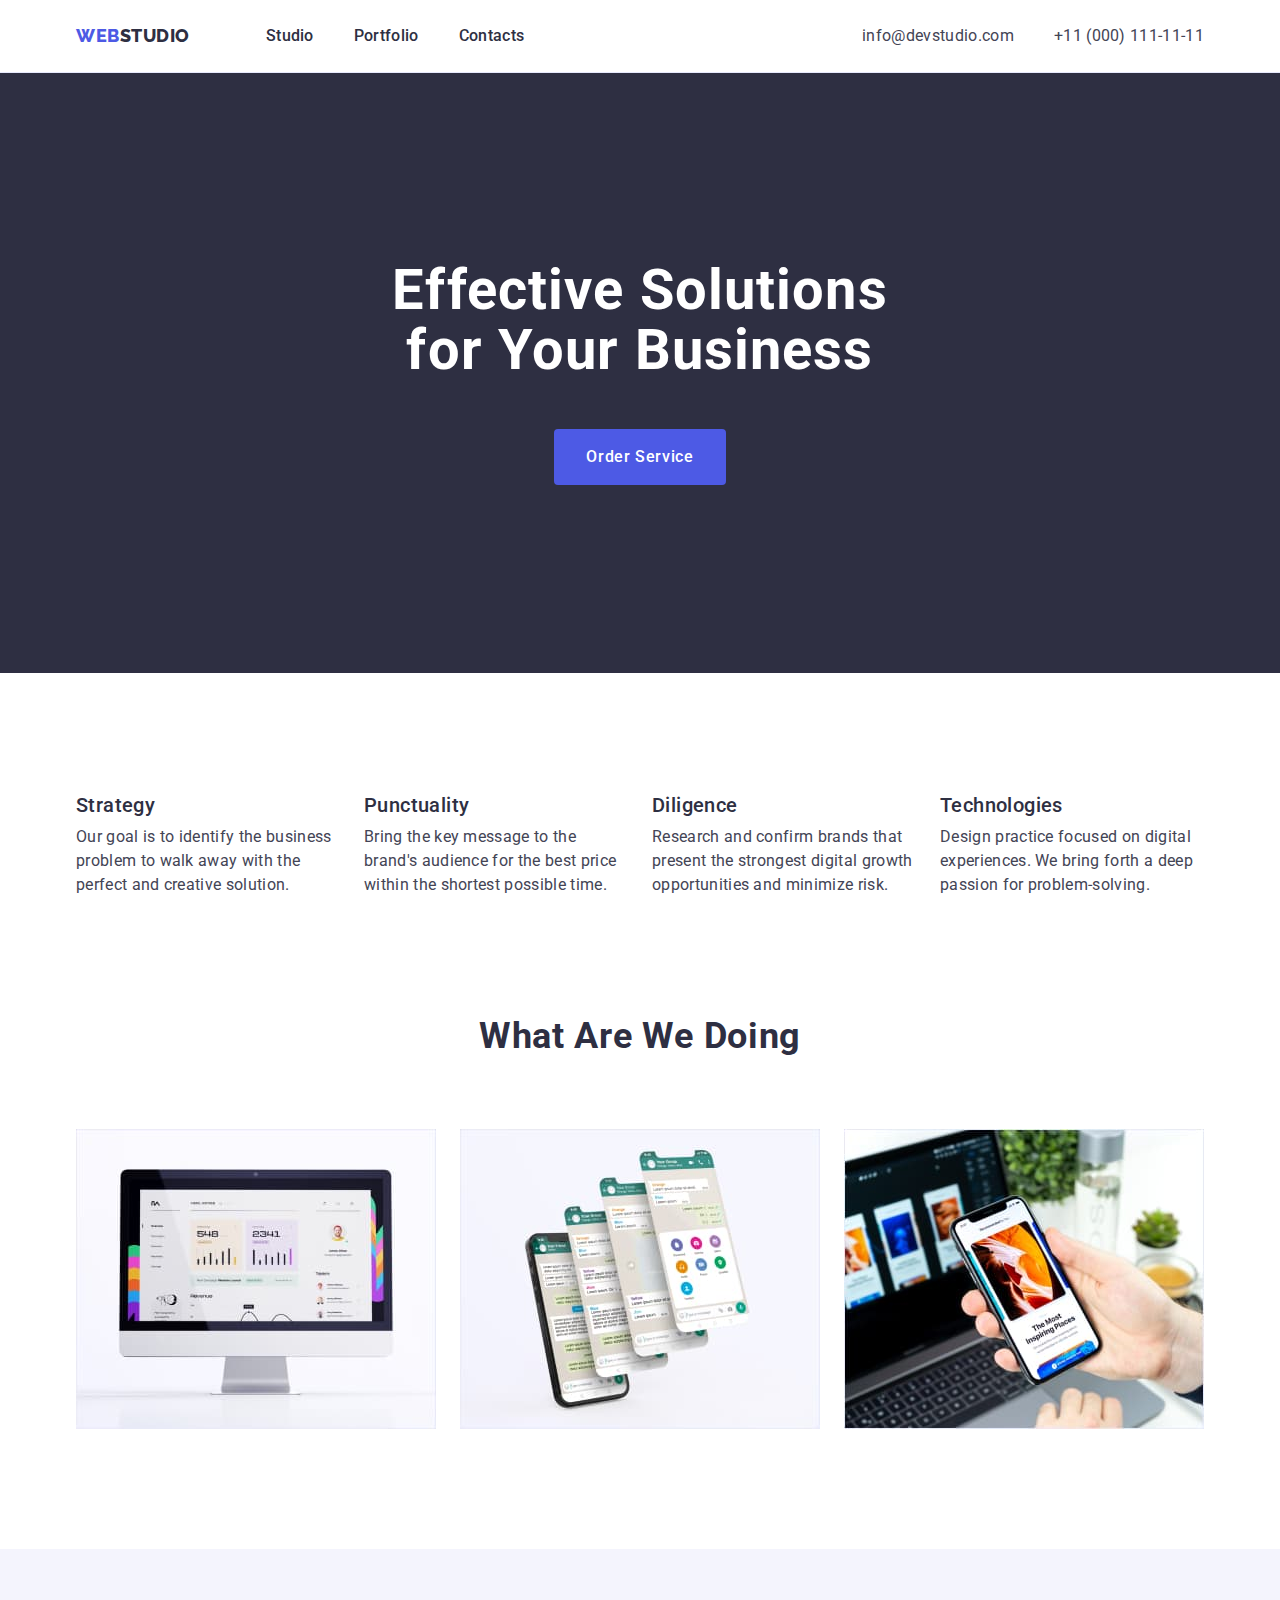
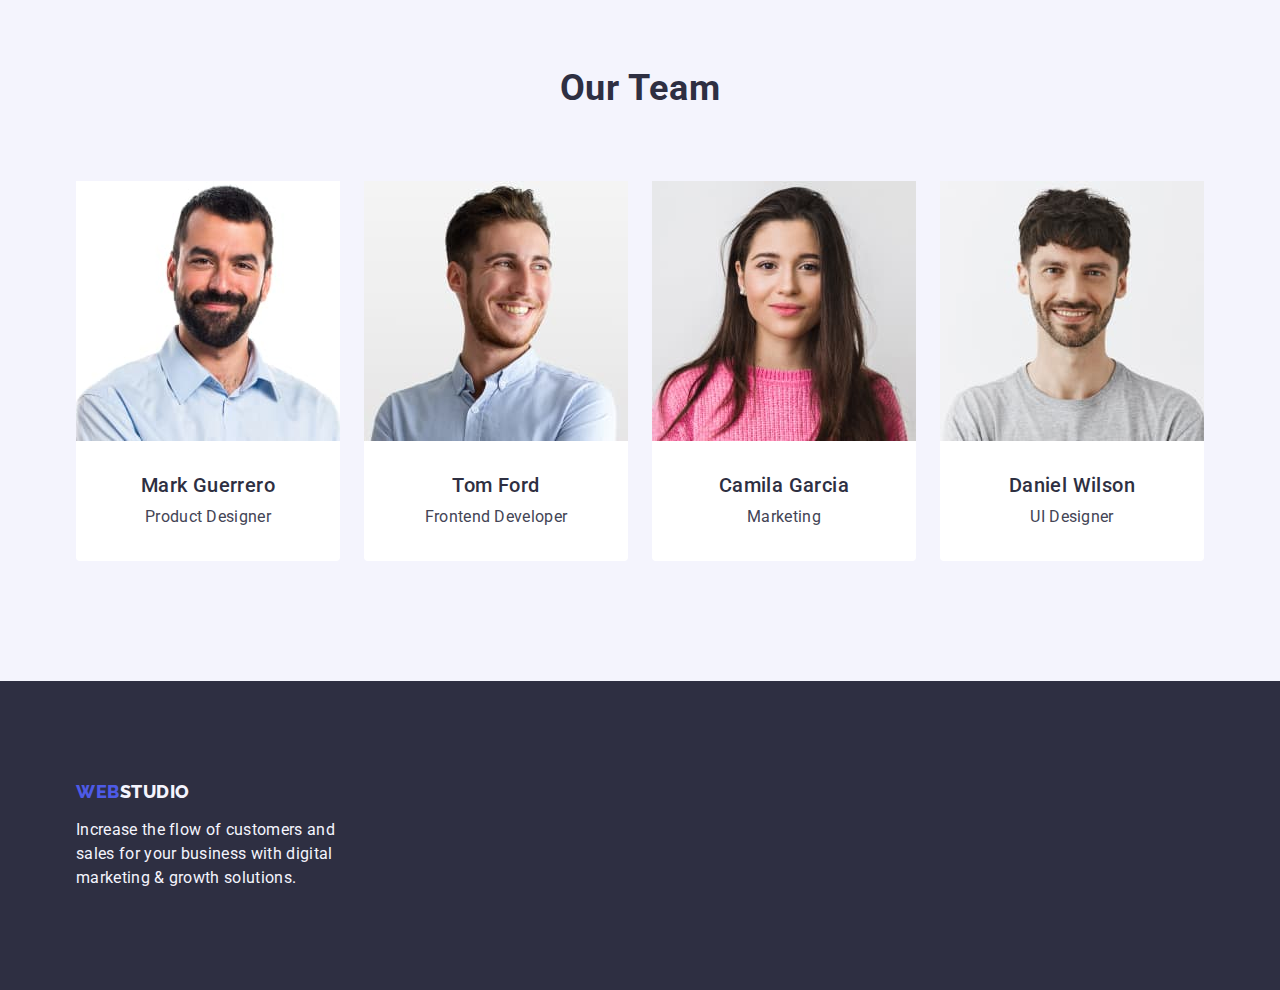
==== index.html @ 10025f0d "Initial commit" ====
<!DOCTYPE html>
<html lang="en">

<head>
    <meta charset="UTF-8"/>
    <meta http-equiv="X-UA-Compatible" content="IE=edge"/>
    <meta name="viewport" content="width=device-width, initial-scale=1.0"/>
    <title>Studio</title>
    <link rel="preconnect" href="https://fonts.googleapis.com"/>
    <link rel="preconnect" href="https://fonts.gstatic.com" crossorigin/>

    <link 
        href="https://fonts.googleapis.com/css2?family=Raleway:wght@800&family=Roboto:wght@400;500;700&display=swap"
         rel="stylesheet"
    />

    <link  
        rel="stylesheet"
        href="https://cdnjs.cloudflare.com/ajax/libs/modern-normalize/1.1.0/modern-normalize.min.css"
    />  

    <link rel="stylesheet" href="./css/styles.css"/>

</head>

<body>

    <header class="page-header">

        <div class="container page-header-container">
            <nav class="page-navigation">
            <a class="page-logo-web link"  href="./index.html">Web<span class="page-logo-dark link">Studio</span></a>    
           
            <ul class="menu-list list" lang="en">
                 <li class="menu-item">
                    <a class="menu-link link" href="./index.html">Studio</a>
                 </li>

                 <li class="menu-item">
                    <a class="menu-link link" href="./portfolio.html">Portfolio</a>
                 </li>

                 <li class="menu-item">
                    <a class="menu-link link" href="">Contacts</a>
                 </li>
            </ul>
            </nav>
        
            <address class="contacts">
            <ul class="contact-list list">
                 <li class="contact-list-item">
                    <a class="contact-list-link link" href="mailto:info@devstudio.com">info@devstudio.com</a>
                 </li>
                 <li class="contact-list-item">
                    <a class="contact-list-link link" href="tel:+110001111111">+11 (000) 111-11-11</a>
                 </li>
            </ul>
            </address>  
        </div>
    </header>   

    <main class="about">
<!--hero-->
        <section class="hero">
            <div class="container">
                 <h1 class="hero-title" lang="en">Effective Solutions for Your Business</h1>
            
                <button class="hero-button" type="button">Order Service</button>  
            </div>
        </section>
<!--section 2-->
        <section class="advanteges" id="about_us">
            <div class="container">

                <h2 class="title-first-h visually-hidden">Our advantages</h2>
                <ul class="advanteges-gallery-list list" lang="en">
                    <li class="advanteges-gallery-item">
                        <h3 class="title-second-h">Strategy</h3>
                         <p class="description">Our goal is to identify the business
                         problem to walk away with the perfect and creative solution.
                        </p>
                    </li>
                    <li class="advanteges-gallery-item">
                        <h3 class="title-second-h">Punctuality</h3>
                        <p class="description">Bring the key message to the brand's audience for the best price within the shortest possible time.
                        </p>
                    </li>
                    <li class="advanteges-gallery-item">
                        <h3 class="title-second-h">Diligence</h3>
                         <p class="description" >Research and confirm brands that present the strongest digital growth opportunities and minimize risk.
                         </p>
                    </li>
                    <li class="advanteges-gallery-item" >
                        <h3 class="title-second-h">Technologies</h3>
                        <p class="description">Design practice focused on digital experiences. We bring forth a deep passion for problem-solving.
                        </p>
                    </li>
                </ul>
            </div>
        </section>  
<!--section 3-->
        <section class="service" id="we_doing">
            <div class="container">

             <h2 class="title-first-h"> What are we doing</h2>
                <ul class="service-gallery-list list" lang="en">     
                    <li class="service-gallery-item">
                        <img class="service-gallery-img" src="./images2/img1.jpg"
                        alt="creating_backend"
                        width="360"
                        height="360">
                    </li>
                    
                    <li class="service-gallery-item">
                        <img class="service-gallery-img" src="./images2/img2.jpg"
                         alt="creating_frontend"
                         width="360" 
                         height="360">
                    </li>

                    <li  class="service-gallery-item">
                        <img class="service-gallery-img" src="./images2/img3.jpg"
                        alt="adaptive_layout"
                         width="360" 
                         height="360">
                    </li>
                </ul>
            </div>
        </section>
<!--section 4-->
        <section class="team" id="our_team"> 
            <div class="container">

             <h2 class="title-first-h">Our Team</h2>
                <ul class="team-gallery-list list">
                    <li class="team-gallery-item">
                         <img class="team-gallery-img" src="./images2/team_card1.jpg"
                         alt="photo_designer" 
                         width="264"
                         height="260">

                        <div class="team-content-text">
                            <h3 class="title-second-h text-pozition">Mark Guerrero</h3>
                            <p class="description text-pozition">Product Designer</p>
                        </div>
                    </li>

                    <li class="team-gallery-item">
                        <img  class="team-gallery-img" src="images2/team_card2.jpg"
                        alt="photo_developer" 
                        width="264" 
                        height="260">

                        <div class="team-content-text">
                            <h3 class="title-second-h text-pozition">Tom Ford</h3>
                            <p class="description text-pozition">Frontend Developer</p>
                         </div>
                    </li>

                    <li class="team-gallery-item">
                        <img class="team-gallery-img" src="./images2/team_card3.jpg" 
                        alt="photo_marketer" 
                        width="264" 
                        height="260">

                        <div class="team-content-text">
                            <h3 class="title-second-h text-pozition">Camila Garcia</h3>
                            <p class="description text-pozition">Marketing</p>
                        </div>
                    </li>

                    <li class="team-gallery-item">
                       <img class="team-gallery-img" src="./images2/team-card4.jpg"
                        alt="photo_Designer" 
                        width="264"
                        height="260">

                        <div class="team-content-text">
                            <h3 class="title-second-h text-pozition">Daniel Wilson</h3>
                            <p class="description text-pozition" >UI Designer</p>   
                        </div>   
                    </li>
                 </ul>
            </div>
        </section>
    </main>

    <footer class="page-footer-motto">
        <div class="container">
            <a class="footer-logo-web link" href="./index.html">Web<span class="footer-logo-light">Studio</span></a>
            <p class="footer-description-light"> 
                Increase the flow of customers and <br/>
                sales for your business with digital <br/>
                marketing & growth solutions.
            </p>
        </div>
    </footer>
    
</body>
</html>
---- css/styles.css ----
/*=======Reset_Settings_of_pages=====*/

:root {
    --main-font-family:'Roboto',
        sans-serif;

    --second-font-family:'Raleway',
        sans-serif;

    --accent-color: #2E2F42;
    --second-color:#F4F4FD;
    --third-color: #434455;
    --logo-color: #4D5AE5;
    --fourth-color: #FFFFFF;
    --hover-color: #404BBF;
    --border-line-color:#E7E9FC;
}

.list{
    list-style: none;
}

.link{
    text-decoration: none;
}

button {
    cursor: pointer;
}

body {
    font-family: var(--main-font-family);
    color: var(--third-color);
    font-size: 16px;
    background-color: var(--fourth-color);
}

h1,h2,h3,p{
    margin-top: 0;
    margin-bottom: 0;
}

ul{
    margin-top: 0;
    margin-bottom: 0;
    padding-left:0;
}

.container {
    width: 1158px;
    margin: 0 auto;
    padding-left: 15px;
    padding-right: 15px;
}
img {
    display: block;
    max-width: 100%;
    height: auto;
}
/*======/Reset_Settings_of_pages=====*/

/*=======Header=======*/
.page-header {
    border-bottom: 1px solid var(--border-line-color);
}

.page-header-container {
    display: flex;
    align-items: center;  
   
}

.page-navigation {
    display:flex;
    align-items:center;
}
.menu-list {
    display:flex;
    align-items: center;
    gap: 40px;
}
.menu-item {
    display: flex;
}

.menu-item:last-child {
    margin-right: 0;
}

.menu-link {
    padding-top: 24px;
    padding-bottom: 24px;

    font-weight: 500;
    font-size: 16px;
    line-height: 1.5;
    letter-spacing: 0.02em;
    color: var(--accent-color);
}
.menu-link:hover,
.menu-link:focus {
    color: var(--hover-color);
    
}

.contacts {
    margin-left: auto;
    font-style: normal;
}

.contact-list {
    display: flex;
    gap: 40px;
}

.contact-list-link :last-child {
    margin-right: 0;
}

.contact-list-link {
    font-size: 16px;
    line-height: 1.5;
    letter-spacing: 0.02em;
    color: var(--third-color);
}
.contact-list-link:hover,
.contact-list-link:focus {
    color: var(--hover-color);
}
/*=======/Header=========*/

/*====Hero=====*/

.hero {
    padding-top: 188px;
    padding-bottom: 188px;
    background-color: var(--accent-color);
    
}

.hero-title {
    margin-top: 0;
    margin-left: auto;
    margin-right: auto;
    max-width: 496px;

    font-weight: 700;
    font-size: 56px;
    line-height: 1.07;
    letter-spacing: 0.02em;
    color: var(--fourth-color);
    text-align: center;
    margin-bottom: 48px;
}

.hero-button {
    margin-top: 0;
    margin-bottom: 0;
    margin-left: auto;
    margin-right: auto;
    display:block;
    min-width: 169px;
    height: 56px;

    padding-top: 16px;
    padding-bottom: 16px;
    padding-right: 32px;
    padding-left: 32px;

    border:none;
    border-radius: 4px;

    background-color: var(--logo-color);

    font-family: inherit;
    font-weight: 500;
    font-size: 16px;
    line-height: 1.5;
    letter-spacing: 0.04em;
    color: var(--fourth-color);
}

.hero-button:hover,
.hero-button:focus {
    background-color: var(--hover-color);
}
/*======/Hero=====/

/*==Studio components==*/

.page-logo-web {
    font-family:var(--second-font-family);
    font-weight: 800;
    font-size: 18px;
    line-height: 1.17;
    letter-spacing: 0.03em;
    text-transform: uppercase;
    color: var(--logo-color);  
    margin-right: 76px;
}

.page-logo-dark {
    font-family: var(--second-font-family);
    font-weight: 800;
    font-size: 18px;
    line-height: 1.17;
    letter-spacing: 0.03em;
    text-transform: uppercase;
    color: var(--accent-color);
} 

/*==section 2==*/

.visually-hidden {
    position: absolute;
    white-space: nowrap;
    width: 1px;
    height: 1px;
    overflow: hidden;
    border: 0;
    padding: 0;
    clip: rect(0 0 0 0);
    clip-path: inset(50%);
    margin: -1px;
}
.advanteges{
    padding-top: 120px;
    padding-bottom: 120px;
}
.advanteges-gallery-list {
    display:flex;
    gap: 24px;
}
.advanteges-gallery-item:last-child{
    margin-right: 0;
}

.advanteges-gallery-item {
    flex-basis: calc((100% - 72px) / 4);
}

.title-second-h {
    margin-bottom: 8px;
    font-weight: 500;
    font-size: 20px;
    line-height: 1.2;
    letter-spacing: 0.02em;
    color: var(--accent-color);
   
}

.description {
    line-height: 1.5;
    letter-spacing: 0.02em;
    color: var(--third-color);
   
}

/*==section 3==*/

.service{
    padding-bottom: 120px;
}
.service-gallery-list {
    display:flex;
    gap: 24px;
}

.service-gallery-item:last-child{
    margin-right: 0;
}
.service-gallery-item {
    flex-basis: calc((100% - 48px) / 3);
}

.service-gallery-img {
    display: block;
    max-width: 100%;
    height: auto;
}

/*==section 4==*/

.team {
    padding-top: 120px;
    padding-bottom: 120px;
    background-color: var(--second-color);
}
.team-gallery-list {
    display: flex;
    gap: 24px;
}

.team-gallery-item:last-child {
    margin-right: 0;
}
.team-gallery-item {
    flex-basis: calc((100% - 72px) / 4);
    background-color: var(--fourth-color);
    border-radius: 0px 0px 4px 4px;
}
.title-first-h {
    margin-bottom: 72px;

    font-weight: 700;
    font-size: 36px;
    line-height: 1.11;
    text-align: center;
    letter-spacing: 0.02em;
    text-transform: capitalize;
    color: var(--accent-color);
}

.team-content-text {
    padding: 32px 16px;
}


.text-pozition {
    text-align: center;
}

/*======/Sections=====*/

/*=====Footer=======*/

.page-footer-motto {
    padding-top: 100px;
    padding-bottom: 100px;
    background-color: var(--accent-color);
}

.footer-logo-web{
    font-family: var(--second-font-family);
    font-weight: 800;
    font-size: 18px;
    line-height: 1.17;
    letter-spacing: 0.03em;
    text-transform: uppercase;
    color: var(--logo-color);
    margin-bottom: 16px;
    display: inline-block;
}

.footer-logo-light {
    font-family: var(--second-font-family);
    font-weight: 800;
    font-size: 18px;
    line-height: 1.17;
    letter-spacing: 0.03em;
    text-transform: uppercase;
    color: var(--second-color);
}

.footer-description-light {
    line-height: 1.5;
    letter-spacing: 0.02em;
    color: var(--second-color);
}
/*=====/Footer=======*/

/*=====Portfolio====*/

.filter-buttons{
    padding-top: 96px;
    padding-bottom: 120px;
}
.filter-buttons-list {
    display: flex;
    gap: 24px;
    justify-content: center;
    margin-bottom: 72px;
}
.filter-button-item:last-child{
    margin-right: 0;
}
/*==Portfolio_components==*/

.filter-button {

    border: 1px solid #E7E9FC;
    border-radius: 4px;

    padding-top: 12px;
    padding-bottom: 12px;
    padding-left: 24px;
    padding-right: 24px;

    font-family: inherit;
    font-weight: 500;
    font-size: 16px;
    line-height: 1.5;
    text-align: center;
    letter-spacing: 0.04em;
    background-color: var(--second-color);
    color: var(--logo-color);
}

.filter-button:hover,
.filter-button:focus {
    color: var(--fourth-color);
    background-color: var(--hover-color);
    border: 1px solid transparent;
}
/*===/Portfolio components==*/

.title-first {
    font-weight: 700;
    font-size: 36px;
    line-height: 1.11;
    text-align: center;
    letter-spacing: 0.02em;
    text-transform: capitalize;
}

.title-second {
    font-weight: 500;
    font-size: 20px;
    line-height: 1.2;
    letter-spacing: 0.02em;
    color: var(--accent-color);
    margin-bottom: 8px;
}

.projects-gallery-list {
    display: flex;
    flex-wrap: wrap;
   
    column-gap: 24px;
    row-gap: 48px;
}

.project-gallery-item {
    flex-basis: calc((100% - 48px) / 3);
}

.project-gallery-item:nth-child(2n+1){
    margin-right:0;}

.gallery-content-text {
    padding: 32px 16px;

    background: var(--fourth-color);
    border: 1px solid var(--border-line-color);
    border-top: none;
}
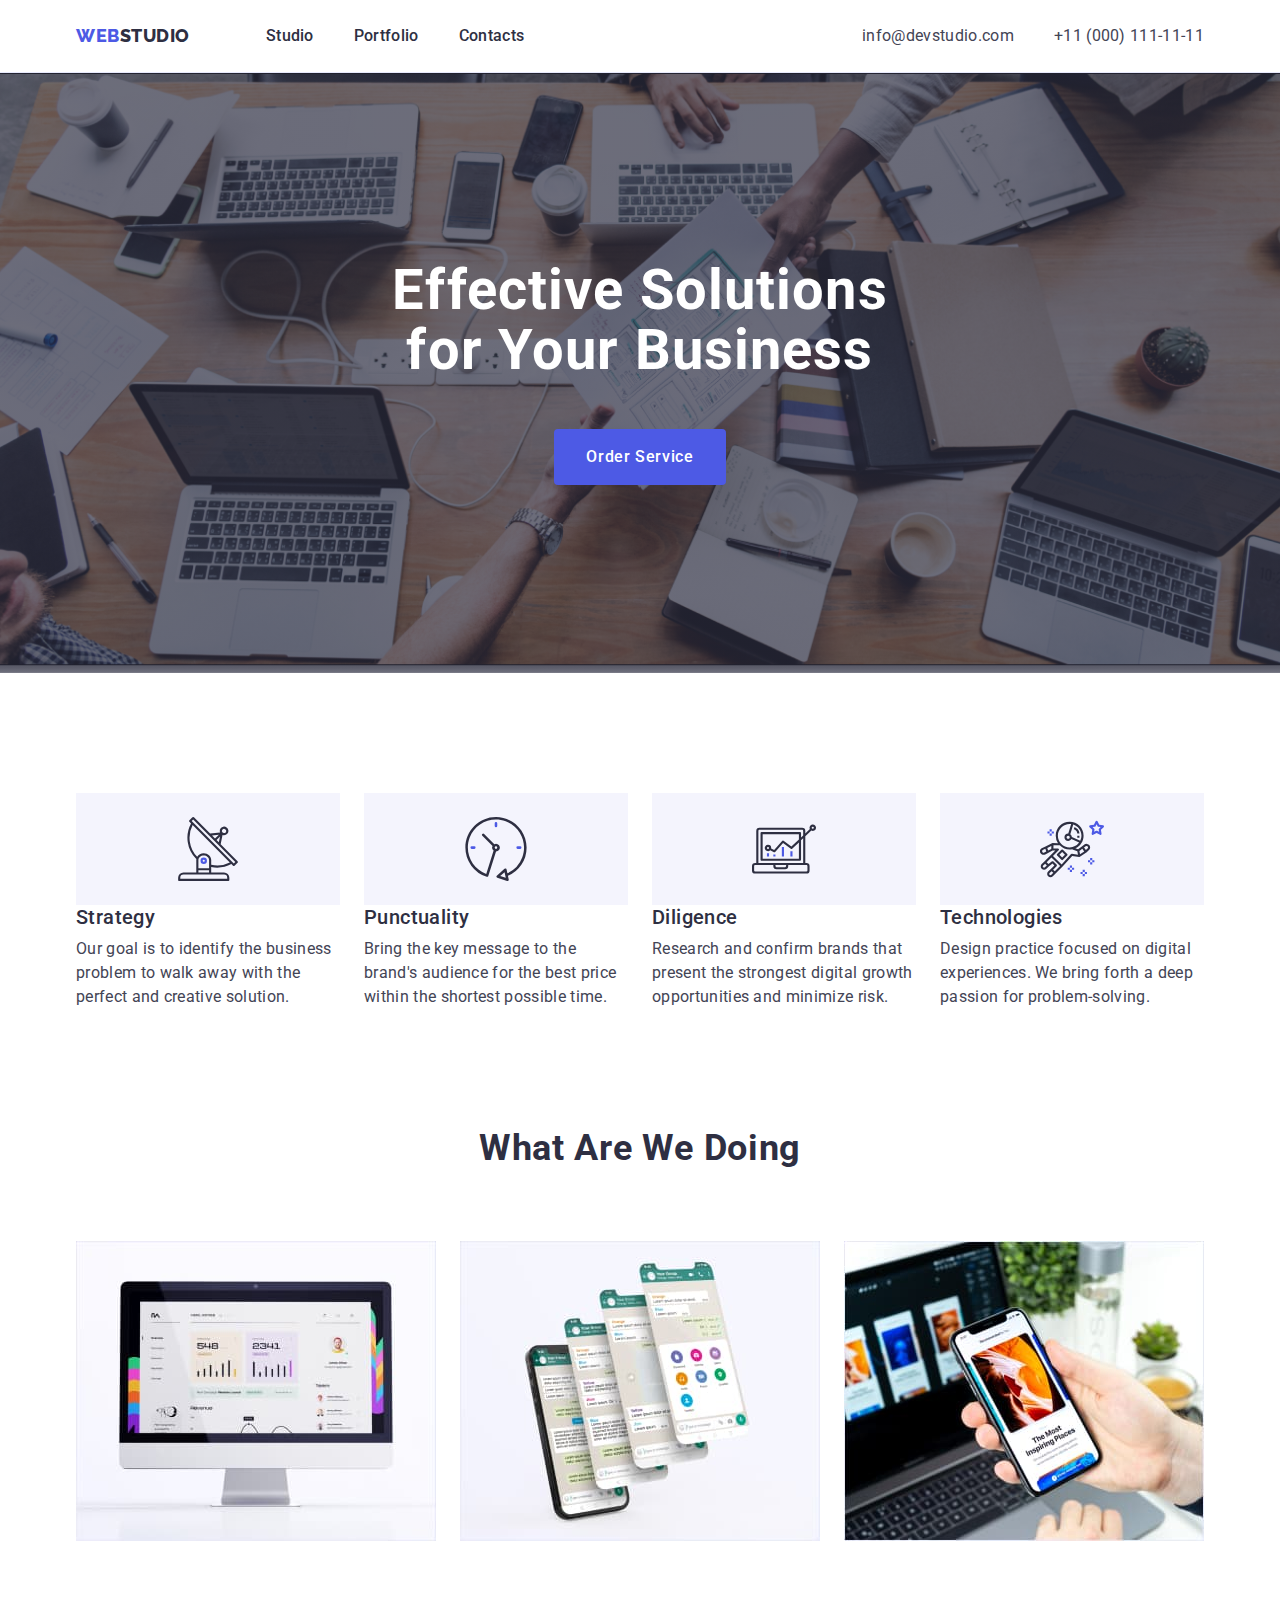
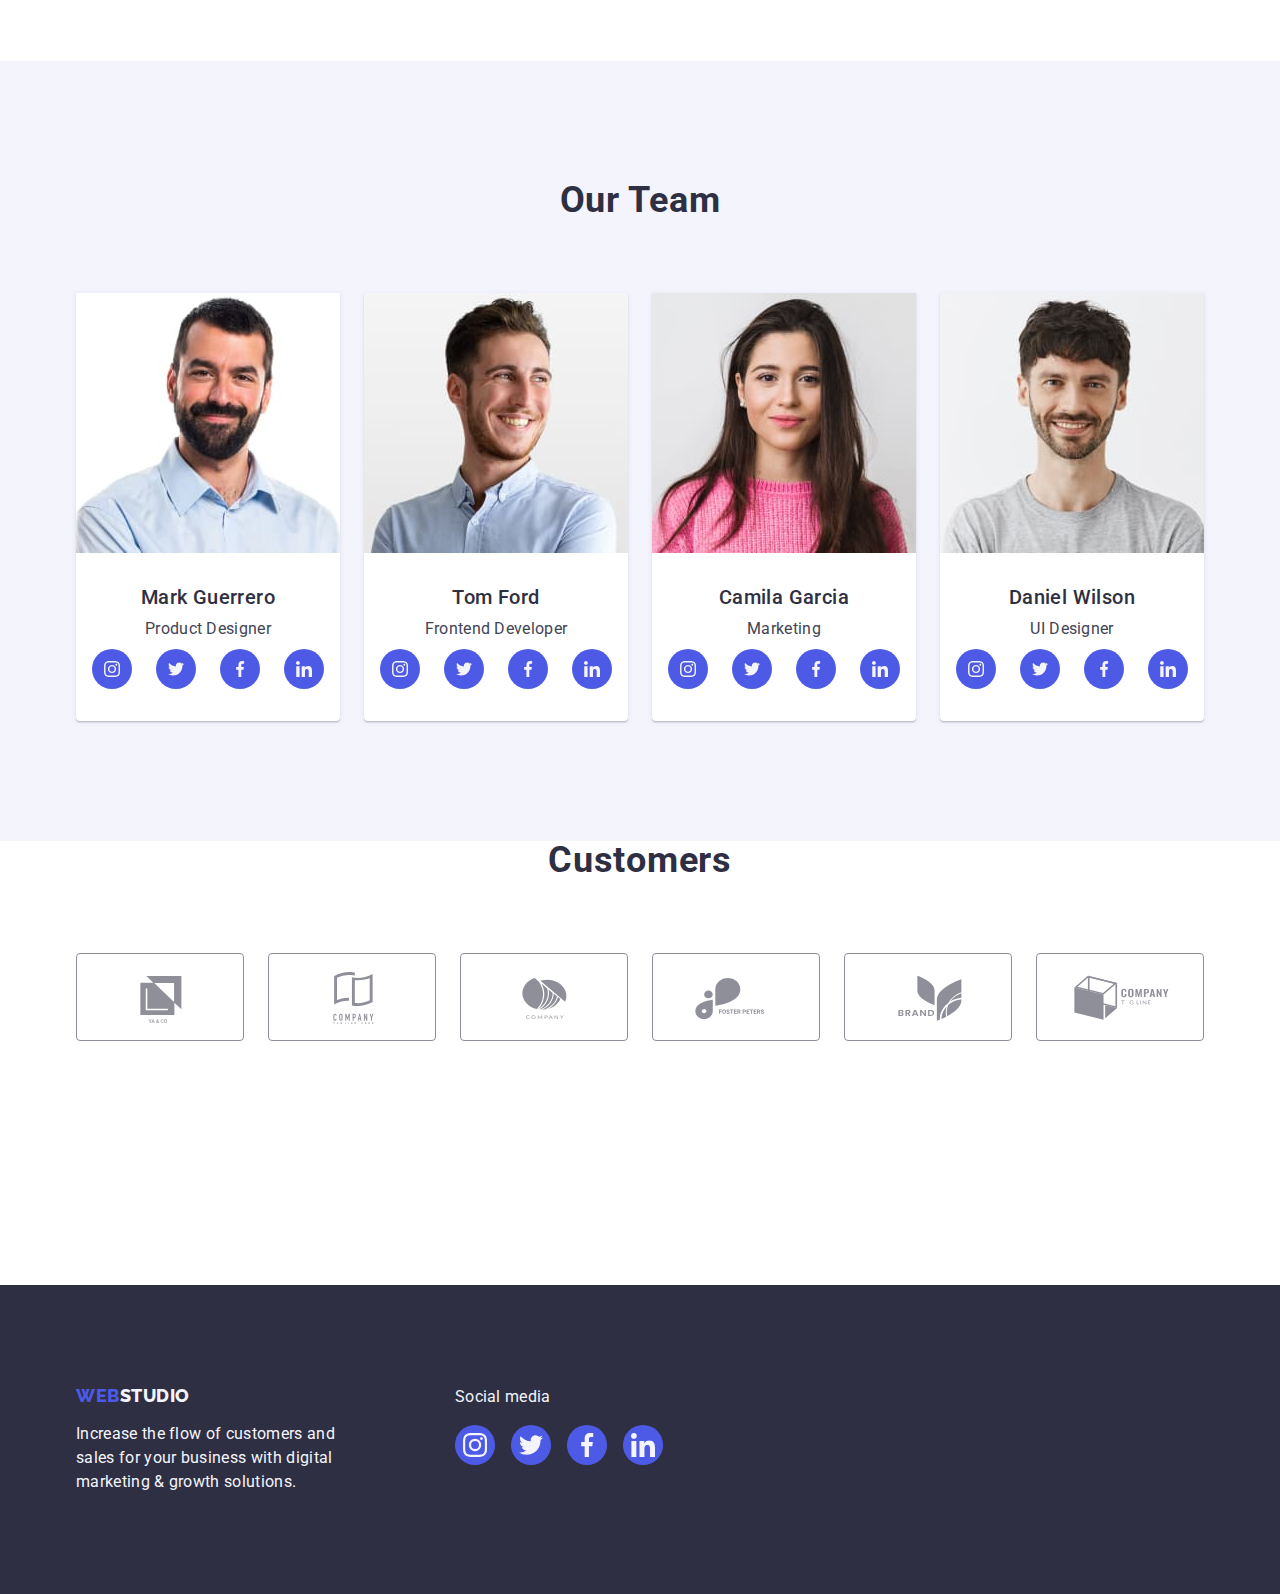
==== commit 963cb0ed: "first_commit" ====
--- a/index.html
+++ b/index.html
@@ -63,34 +63,88 @@
 <!--hero-->
         <section class="hero">
             <div class="container">
-                 <h1 class="hero-title" lang="en">Effective Solutions for Your Business</h1>
-            
-                <button class="hero-button" type="button">Order Service</button>  
+                <h1 class="hero-title" lang="en">Effective Solutions for Your Business</h1>
+                <button class="hero-button" type="button">Order Service</button> 
             </div>
+          
         </section>
 <!--section 2-->
         <section class="advanteges" id="about_us">
             <div class="container">
 
                 <h2 class="title-first-h visually-hidden">Our advantages</h2>
+
                 <ul class="advanteges-gallery-list list" lang="en">
                     <li class="advanteges-gallery-item">
+                     
+                        <div class="advanteges-container-icon">
+                            <svg 
+                                class="advanteges-icon"
+                                aria-label="antenna`s icon"
+                                width="64"
+                                height="64"
+                            >
+
+                                <use href="./images/sprite.svg#icon-antenna">
+                                </use>
+                            </svg>
+                        </div>
+                     
                         <h3 class="title-second-h">Strategy</h3>
                          <p class="description">Our goal is to identify the business
                          problem to walk away with the perfect and creative solution.
                         </p>
                     </li>
+
                     <li class="advanteges-gallery-item">
+                        <div class="advanteges-container-icon">
+                            <svg 
+                                class="advanteges-icon"
+                                aria-label="clock`s icon"
+                                width="64"
+                                height="64"
+                            >
+
+                                <use href="./images/sprite.svg#icon-clock">
+                                </use>
+                            </svg>
+                        </div>
                         <h3 class="title-second-h">Punctuality</h3>
                         <p class="description">Bring the key message to the brand's audience for the best price within the shortest possible time.
                         </p>
                     </li>
+
                     <li class="advanteges-gallery-item">
+                        <div class="advanteges-container-icon">
+                            <svg 
+                              class="advanteges-icon" 
+                              aria-label="diagram`s icon" 
+                              width="64" 
+                              height="64"
+                            >
+                        
+                                <use href="./images/sprite.svg#icon-diagram">
+                                </use>
+                            </svg>
+                        </div>
                         <h3 class="title-second-h">Diligence</h3>
                          <p class="description" >Research and confirm brands that present the strongest digital growth opportunities and minimize risk.
                          </p>
                     </li>
-                    <li class="advanteges-gallery-item" >
+
+                    <li class="advanteges-gallery-item">
+                        <div class="advanteges-container-icon">
+                            <svg
+                              class="advanteges-icon" 
+                              aria-label="astronaut`s icon"
+                              width="64" 
+                              height="64"
+                            >
+                        
+                                <use href="./images/sprite.svg#icon-astronaut">
+                                </use>
+                            </svg>
+                        </div>
                         <h3 class="title-second-h">Technologies</h3>
                         <p class="description">Design practice focused on digital experiences. We bring forth a deep passion for problem-solving.
                         </p>
@@ -105,21 +159,21 @@
              <h2 class="title-first-h"> What are we doing</h2>
                 <ul class="service-gallery-list list" lang="en">     
                     <li class="service-gallery-item">
-                        <img class="service-gallery-img" src="./images2/img1.jpg"
+                        <img class="service-gallery-img" src="./images/we_doing/img1.jpg"
                         alt="creating_backend"
                         width="360"
                         height="360">
                     </li>
                     
                     <li class="service-gallery-item">
-                        <img class="service-gallery-img" src="./images2/img2.jpg"
+                        <img class="service-gallery-img" src="./images/we_doing/img2.jpg"
                          alt="creating_frontend"
                          width="360" 
                          height="360">
                     </li>
 
                     <li  class="service-gallery-item">
-                        <img class="service-gallery-img" src="./images2/img3.jpg"
+                        <img class="service-gallery-img" src="./images/we_doing/img3.jpg"
                         alt="adaptive_layout"
                          width="360" 
                          height="360">
@@ -132,9 +186,11 @@
             <div class="container">
 
              <h2 class="title-first-h">Our Team</h2>
+
                 <ul class="team-gallery-list list">
+                   
                     <li class="team-gallery-item">
-                         <img class="team-gallery-img" src="./images2/team_card1.jpg"
+                         <img class="team-gallery-img" src="./images/our_team/team_card1.jpg"
                          alt="photo_designer" 
                          width="264"
                          height="260">
@@ -142,11 +198,73 @@
                         <div class="team-content-text">
                             <h3 class="title-second-h text-pozition">Mark Guerrero</h3>
                             <p class="description text-pozition">Product Designer</p>
-                        </div>
-                    </li>
+                          
+                            <ul class="social-list list">
+                                <li class="social-list-item">
+                                    <a href="" class="social-list-link">
+                                        <svg
+                                          class="social-list-icon"
+                                          aria-label="instagram`s icon"
+                                          width="16"
+                                          height="16"
+                                        >
+
+                                            <use href="./images/sprite.svg#icon-instagram">
+                                            </use>
+                                        </svg>
+                                    </a>
+                                </li>
+
+                                <li class="social-list-item">
+                                    <a href="" class="social-list-link">
+                                        <svg 
+                                            class="social-list-icon" 
+                                            aria-label="twitter`s icon" 
+                                            width="16" 
+                                            height="16">
+                                
+                                            <use href="./images/sprite.svg#icon-twitter">
+                                            </use>
+                                        </svg>
+                                    </a>
+                                </li>
+
+                                <li class="social-list-item">
+                                    <a href="" class="social-list-link">
+                                        <svg 
+                                          class="social-list-icon" 
+                                          aria-label="facebook`s icon" 
+                                          width="16"
+                                          height="16"
+                                        >
+                                
+                                            <use href="./images/sprite.svg#icon-facebook">
+                                            </use>
+                                        </svg>
+                                    </a>
+                                </li>
+
+                                <li class="social-list-item">
+                                    <a href="" class="social-list-link">
+                                        <svg 
+                                          class="social-list-icon"
+                                          aria-label="linkedin`s icon" 
+                                          width="16"
+                                          height="16"
+                                        >
+                                
+                                            <use href="./images/sprite.svg#icon-linkedin">
+                                            </use>
+                                        </svg>
+                                    </a>
+                                </li>
+                            </ul>
+                        
+                        </div>   
+                    </li> 
 
                     <li class="team-gallery-item">
-                        <img  class="team-gallery-img" src="images2/team_card2.jpg"
+                        <img  class="team-gallery-img" src="images/our_team/team_card2.jpg"
                         alt="photo_developer" 
                         width="264" 
                         height="260">
@@ -154,11 +272,73 @@
                         <div class="team-content-text">
                             <h3 class="title-second-h text-pozition">Tom Ford</h3>
                             <p class="description text-pozition">Frontend Developer</p>
+
+                            <ul class="social-list list">
+                                <li class="social-list-item">
+                                    <a href="" class="social-list-link">
+                                        <svg 
+                                          class="social-list-icon" 
+                                          aria-label="instagram`s icon" 
+                                          width="16"
+                                          height="16"
+                                        >
+                            
+                                            <use href="./images/sprite.svg#icon-instagram">
+                                            </use>
+                                        </svg>
+                                    </a>
+                                </li>
+                            
+                                <li class="social-list-item">
+                                    <a href="" class="social-list-link">
+                                        <svg 
+                                          class="social-list-icon" 
+                                          aria-label="twitter`s icon"
+                                          width="16" 
+                                          height="16"
+                                        >
+                            
+                                            <use href="./images/sprite.svg#icon-twitter">
+                                            </use>
+                                        </svg>
+                                    </a>
+                                </li>
+                            
+                                <li class="social-list-item">
+                                    <a href="" class="social-list-link">
+                                        <svg 
+                                          class="social-list-icon" 
+                                          aria-label="facebook`s icon" 
+                                          width="16" 
+                                          height="16"
+                                        >
+                            
+                                            <use href="./images/sprite.svg#icon-facebook">
+                                            </use>
+                                        </svg>
+                                    </a>
+                                </li>
+                            
+                                <li class="social-list-item">
+                                    <a href="" class="social-list-link">
+                                        <svg 
+                                          class="social-list-icon" 
+                                          aria-label="linkedin`s icon" 
+                                          width="16" 
+                                          height="16"
+                                        >
+                            
+                                            <use href="./images/sprite.svg#icon-linkedin">
+                                            </use>
+                                        </svg>
+                                    </a>
+                                </li>
+                            </ul>
                          </div>
                     </li>
-
+                  
                     <li class="team-gallery-item">
-                        <img class="team-gallery-img" src="./images2/team_card3.jpg" 
+                        <img class="team-gallery-img" src="./images/our_team/team_card3.jpg" 
                         alt="photo_marketer" 
                         width="264" 
                         height="260">
@@ -166,33 +346,329 @@
                         <div class="team-content-text">
                             <h3 class="title-second-h text-pozition">Camila Garcia</h3>
                             <p class="description text-pozition">Marketing</p>
+
+                            <ul class="social-list list">
+                                <li class="social-list-item">
+                                    <a href="" class="social-list-link">
+                                        <svg 
+                                          class="social-list-icon" 
+                                          aria-label="instagram`s icon"
+                                          width="16"
+                                          height="16"
+                                        >
+                            
+                                            <use href="./images/sprite.svg#icon-instagram">
+                                            </use>
+                                        </svg>
+                                    </a>
+                                </li>
+                            
+                                <li class="social-list-item">
+                                    <a href="" class="social-list-link">
+                                        <svg 
+                                          class="social-list-icon" 
+                                          aria-label="twitter`s icon"
+                                          width="16" 
+                                          height="16">
+                            
+                                            <use href="./images/sprite.svg#icon-twitter">
+                                            </use>
+                                        </svg>
+                                    </a>
+                                </li>
+                            
+                                <li class="social-list-item">
+                                    <a href="" class="social-list-link">
+                                        <svg 
+                                            class="social-list-icon" 
+                                            aria-label="facebook`s icon" 
+                                            width="16" 
+                                            height="16">
+                            
+                                            <use href="./images/sprite.svg#icon-facebook">
+                                            </use>
+                                        </svg>
+                                    </a>
+                                </li>
+                            
+                                <li class="social-list-item">
+                                    <a href="" class="social-list-link">
+                                        <svg 
+                                          class="social-list-icon" 
+                                          aria-label="linkedin`s icon"
+                                          width="16" 
+                                          height="16"
+                                        >
+                            
+                                            <use href="./images/sprite.svg#icon-linkedin">
+                                            </use>
+                                        </svg>
+                                    </a>
+                                </li>
+                            </ul>
                         </div>
                     </li>
-
+                
                     <li class="team-gallery-item">
-                       <img class="team-gallery-img" src="./images2/team-card4.jpg"
+                       <img class="team-gallery-img" src="./images/our_team/team-card4.jpg"
                         alt="photo_Designer" 
                         width="264"
                         height="260">
 
                         <div class="team-content-text">
                             <h3 class="title-second-h text-pozition">Daniel Wilson</h3>
-                            <p class="description text-pozition" >UI Designer</p>   
+                            <p class="description text-pozition" >UI Designer</p>
+                            
+                            <ul class="social-list list">
+                                <li class="social-list-item">
+                                    <a href="" class="social-list-link">
+                                        <svg 
+                                          class="social-list-icon" 
+                                          aria-label="instagram`s icon" 
+                                          width="16" 
+                                          height="16"
+                                        >
+                            
+                                            <use href="./images/sprite.svg#icon-instagram">
+                                            </use>
+                                        </svg>
+                                    </a>
+                                </li>
+                            
+                                <li class="social-list-item">
+                                    <a href="" class="social-list-link">
+                                        <svg 
+                                          class="social-list-icon" 
+                                          aria-label="twitter`s icon" 
+                                          width="16"
+                                          height="16"
+                                        >
+                            
+                                            <use href="./images/sprite.svg#icon-twitter">
+                                            </use>
+                                        </svg>
+                                    </a>
+                                </li>
+                            
+                                <li class="social-list-item">
+                                    <a href="" class="social-list-link">
+                                        <svg 
+                                          class="social-list-icon" 
+                                          aria-label="facebook`s icon" 
+                                          width="16" 
+                                          height="16"
+                                        >
+                            
+                                            <use href="./images/sprite.svg#icon-facebook">
+                                            </use>
+                                        </svg>
+                                    </a>
+                                </li>
+                            
+                                <li class="social-list-item">
+                                    <a href="" class="social-list-link">
+                                        <svg 
+                                          class="social-list-icon"
+                                          aria-label="linkedin`s icon"
+                                          width="16" 
+                                          height="16"
+                                        >
+                            
+                                            <use href="./images/sprite.svg#icon-linkedin">
+                                            </use>
+                                        </svg>
+                                    </a>
+                                </li>
+                            </ul>
                         </div>   
                     </li>
-                 </ul>
+                </ul>
+               
             </div>
         </section>
+
+<!--section 5-->
+        <section class="customers">
+            <div class="container">
+                <h2 class="title-first-h">Customers</h2>
+
+                <ul class="customers-icon-list list">
+
+                    <li class="customers-icon-item">
+                        <a class="customers-icon-link">
+                            <svg 
+                              class="customers-icon" 
+                              aria-label="client`s ya-and-co icon"
+                              width="104" 
+                              height="56"
+                            >
+
+                                <use href="./images/sprite.svg#icon-logo1">
+                                </use>
+                            </svg>
+                        </a>
+                    </li>
+
+                    <li class="customers-icon-item">
+                        <a class="customers-icon-link">
+                            <svg 
+                              class="customers-icon" 
+                              aria-label="company`s tagline here icon" 
+                              width="104" 
+                              height="56"
+                            >
+                    
+                                <use href="./images/sprite.svg#icon-logo2">
+                                </use>
+                            </svg>
+                        </a>
+                    </li>
+
+                    <li class="customers-icon-item">
+                        <a class="customers-icon-link">
+                            <svg 
+                              class="customers-icon"
+                              aria-label="company`s icon"
+                              width="104" 
+                              height="56"
+                            >
+                    
+                                <use href="./images/sprite.svg#icon-logo3">
+                                </use>
+                            </svg>
+                        </a>
+                    </li>
+
+                    <li class="customers-icon-item">
+                        <a class="customers-icon-link">
+                            <svg 
+                              class="customers-icon"
+                              aria-label="company`s fosterpeters icon"
+                              width="104" 
+                              height="56"
+                            >
+                    
+                                <use href="./images/sprite.svg#icon-logo4">
+                                </use>
+                            </svg>
+                        </a>
+                    </li>
+
+                    <li class="customers-icon-item">
+                        <a class="customers-icon-link">
+                            <svg 
+                              class="customers-icon" 
+                              aria-label="company`s brand icon" 
+                              width="104" 
+                              height="56"
+                            >
+                    
+                                <use href="./images/sprite.svg#icon-logo5">
+                                </use>
+                            </svg>
+                        </a>
+                    </li>
+
+                    <li class="customers-icon-item">
+                        <a class="customers-icon-link">
+                            <svg 
+                              class="customers-icon" 
+                              aria-label="company`s tag line icon"
+                              width="104" 
+                              height="56"
+                            >
+                    
+                                <use href="./images/sprite.svg#icon-logo6">
+                                </use>
+                            </svg>
+                        </a>
+                    </li>
+                </ul>
+            </div>
+        </section>
+
     </main>
 
+<!--footer-->
     <footer class="page-footer-motto">
-        <div class="container">
-            <a class="footer-logo-web link" href="./index.html">Web<span class="footer-logo-light">Studio</span></a>
-            <p class="footer-description-light"> 
-                Increase the flow of customers and <br/>
-                sales for your business with digital <br/>
-                marketing & growth solutions.
-            </p>
+        <div class="container footer-container">
+
+            <div class="footer-content">
+                <a class="footer-logo-web link" href="./index.html">Web<span class="footer-logo-light">Studio</span></a>
+                <p class="footer-description-light"> 
+                    Increase the flow of customers and <br/>
+                    sales for your business with digital <br/>
+                    marketing & growth solutions.
+                </p>
+            </div>
+
+            <div class="footer-social-media-content">
+                <p class="social-media-title">
+                    Social media
+                </p>
+
+                <ul class="social-media-list list">
+                    <li class="social-media-list-item">
+                        <a href="" class="social-media-list-link">
+                            <svg 
+                              class="social-media-list-icon"
+                              aria-label="instagram`s icon"
+                              width="24" 
+                              height="24"
+                            >
+                
+                                <use href="./images/sprite.svg#icon-instagram">
+                                </use>
+                            </svg>
+                        </a>
+                    </li>
+                
+                    <li class="social-media-list-item">
+                        <a href="" class="social-media-list-link">
+                            <svg 
+                              class="social-media-list-icon" 
+                              aria-label="twitter`s icon" 
+                              width="24"
+                              height="24"
+                            >
+                
+                                <use href="./images/sprite.svg#icon-twitter">
+                                </use>
+                            </svg>
+                        </a>
+                    </li>
+                
+                    <li class="social-media-list-item">
+                        <a href="" class="social-media-list-link">
+                            <svg 
+                              class="social-media-list-icon"
+                              aria-label="facebook`s icon" 
+                              width="24" 
+                              height="24"
+                            >
+                
+                                <use href="./images/sprite.svg#icon-facebook">
+                                </use>
+                            </svg>
+                        </a>
+                    </li>
+                
+                    <li class="social-media-list-item">
+                        <a href="" class="social-media-list-link">
+                            <svg 
+                              class="social-media-list-icon" 
+                              aria-label="linkedin`s icon" 
+                              width="24" 
+                              height="24"
+                            >
+                
+                                <use href="./images/sprite.svg#icon-linkedin">
+                                </use>
+                            </svg>
+                        </a>
+                    </li>
+                </ul>
+            </div>
         </div>
     </footer>
     
--- a/css/styles.css
+++ b/css/styles.css
@@ -14,6 +14,8 @@
     --fourth-color: #FFFFFF;
     --hover-color: #404BBF;
     --border-line-color:#E7E9FC;
+    --icon-link-hover:#31D0AA;
+    --icon-color:#8E8F99;
 }
 
 .list{
@@ -100,7 +102,7 @@
 .menu-link:hover,
 .menu-link:focus {
     color: var(--hover-color);
-    
+
 }
 
 .contacts {
@@ -131,12 +133,21 @@
 
 /*====Hero=====*/
 
-.hero {
+.hero{
+    text-align: center;
+    margin-left: auto;
+    margin-right: auto;
     padding-top: 188px;
     padding-bottom: 188px;
+    background-size: cover;
+    background-position: center;
+    background-repeat: no-repeat;
+    max-width: 1440px;
+    background-image: linear-gradient(rgba(46, 47, 66, 0.7), rgba(46, 47, 66, 0.7)),
+            url("../images/hero/bg.jpg");
     background-color: var(--accent-color);
-    
-}
+}
+
 
 .hero-title {
     margin-top: 0;
@@ -183,6 +194,8 @@
 .hero-button:hover,
 .hero-button:focus {
     background-color: var(--hover-color);
+    box-shadow: 0px 1px 6px rgba(46, 47, 66, 0.08), 0px 1px 1px rgba(46, 47, 66, 0.16), 0px 2px 1px rgba(46, 47, 66, 0.08);
+
 }
 /*======/Hero=====/
 
@@ -238,7 +251,15 @@
 .advanteges-gallery-item {
     flex-basis: calc((100% - 72px) / 4);
 }
-
+.advanteges-container-icon{
+    display: flex;
+    justify-content: center;
+    align-items: center;
+
+    width: 264px;
+    height: 112px;
+    background-color: var(--second-color);
+}
 .title-second-h {
     margin-bottom: 8px;
     font-weight: 500;
@@ -285,11 +306,18 @@
     padding-top: 120px;
     padding-bottom: 120px;
     background-color: var(--second-color);
+
+    text-align: center;
+    margin-left: auto;
+    margin-right: auto;
+    max-width: 1440px;
+    
 }
 .team-gallery-list {
     display: flex;
     gap: 24px;
 }
+
 
 .team-gallery-item:last-child {
     margin-right: 0;
@@ -298,6 +326,9 @@
     flex-basis: calc((100% - 72px) / 4);
     background-color: var(--fourth-color);
     border-radius: 0px 0px 4px 4px;
+
+    box-shadow: 0px 1px 6px rgba(46, 47, 66, 0.08), 0px 1px 1px rgba(46, 47, 66, 0.16), 0px 2px 1px rgba(46, 47, 66, 0.08);
+    border-radius: 0px 0px 4px 4px;
 }
 .title-first-h {
     margin-bottom: 72px;
@@ -315,10 +346,79 @@
     padding: 32px 16px;
 }
 
+/*icons-list*/
+.social-list{
+    display:flex;
+    justify-content: center;
+    column-gap: 24px;
+    margin-top: 8px;
+   
+}
+.social-list-link:hover,
+.social-list-link:focus{
+    background-color: var(--icon-link-hover);
+}
+
+.social-list-link{
+    display:flex;
+    justify-content: center;
+    align-items: center;
+    
+    width: 40px;
+    height: 40px;
+
+    border-radius: 50%;
+    background-color: var(--logo-color);
+}
+/*/icon-list*/
 
 .text-pozition {
     text-align: center;
 }
+
+/*==section 5==*/
+
+.customers{
+    padding-bottom: 244px;
+}
+.customers-icon-list{
+    display:flex;
+    gap:24px;
+}
+.customers-icon-item{
+    flex-basis: calc((100% - 120px) / 6);
+}
+.customers-icon-item:last-child{
+    margin-right: 0;
+}
+.customers-icon-link{
+    display:flex;
+    justify-content: center;
+    align-items: center;
+
+    width: 168px;
+    height: 88px;
+    border: 1px solid var(--icon-color);
+    border-radius: 4px;    
+}
+.customers-icon{
+    fill: var(--icon-color);
+}
+
+.customers-icon-link:hover,
+.customers-icon-link:focus{
+
+    border-color: var(--hover-color);
+    color:var(--hover-color);
+
+    fill:currentColor;
+}
+.customers-icon-link:hover .customers-icon,
+.customers-icon-link:focus .customers-icon{
+
+    fill:currentColor;
+}
+
 
 /*======/Sections=====*/
 
@@ -328,9 +428,21 @@
     padding-top: 100px;
     padding-bottom: 100px;
     background-color: var(--accent-color);
-}
-
+
+    margin-left: auto;
+    margin-right: auto;
+    max-width: 1440px;
+}
+.footer-container{
+    display: flex;
+}
+
+.footer-social-media-content{
+
+    margin-left: 120px;
+}
 .footer-logo-web{
+    display: inline-block;
     font-family: var(--second-font-family);
     font-weight: 800;
     font-size: 18px;
@@ -339,7 +451,7 @@
     text-transform: uppercase;
     color: var(--logo-color);
     margin-bottom: 16px;
-    display: inline-block;
+  
 }
 
 .footer-logo-light {
@@ -357,6 +469,37 @@
     letter-spacing: 0.02em;
     color: var(--second-color);
 }
+
+.social-media-title{
+    line-height: 1.5;
+    letter-spacing: 0.02em;
+    color: var(--second-color);
+
+    margin-bottom: 16px;
+}
+.social-media-list {
+    display: flex;
+    justify-content: center;
+    column-gap: 16px;
+
+}
+.social-media-list-link {
+    display: flex;
+    justify-content: center;
+    align-items: center;
+
+    width: 40px;
+    height: 40px;
+
+    border-radius: 50%;
+    background-color: var(--logo-color);
+}
+
+.social-media-list-link:hover,
+.social-media-list-link:focus{
+
+    background-color: var(--icon-link-hover);
+}
 /*=====/Footer=======*/
 
 /*=====Portfolio====*/
@@ -401,6 +544,8 @@
     color: var(--fourth-color);
     background-color: var(--hover-color);
     border: 1px solid transparent;
+    box-shadow: 0px 1px 6px rgba(46, 47, 66, 0.08), 0px 1px 1px rgba(46, 47, 66, 0.16), 0px 2px 1px rgba(46, 47, 66, 0.08);
+
 }
 /*===/Portfolio components==*/
 
@@ -437,10 +582,24 @@
 .project-gallery-item:nth-child(2n+1){
     margin-right:0;}
 
+.gallery:hover .project-gallery-img,
+.gallery:hover .gallery-content-text{
+
+box-shadow: 0px 1px 6px rgba(46, 47, 66, 0.08),
+0px 1px 1px rgba(46, 47, 66, 0.16),
+0px 2px 1px rgba(46, 47, 66, 0.08);
+border-radius: 0px 0px 4px 4px;
+}
+
+.project-gallery-img{
+    background: var(--logo-color);
+}
+
 .gallery-content-text {
     padding: 32px 16px;
 
     background: var(--fourth-color);
     border: 1px solid var(--border-line-color);
     border-top: none;
-}
+    border-radius: 0px 0px 4px 4px;
+}
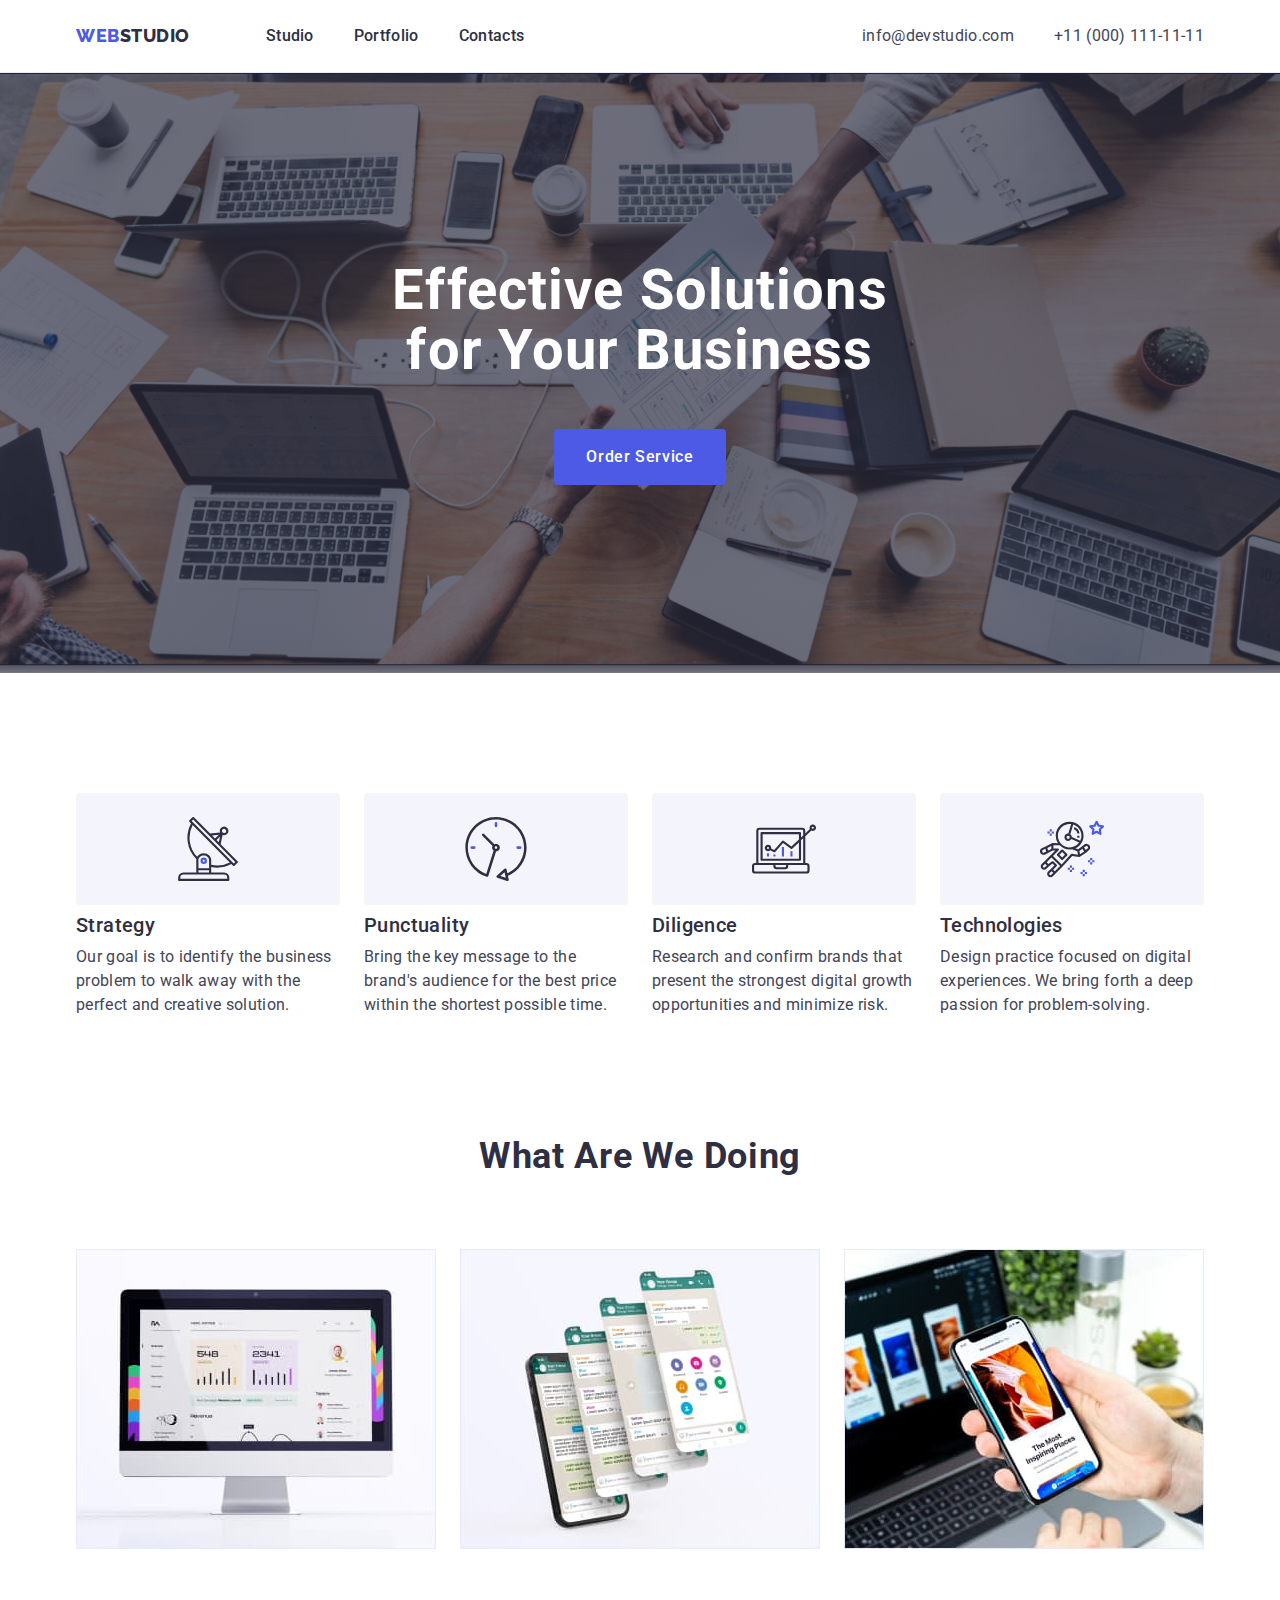
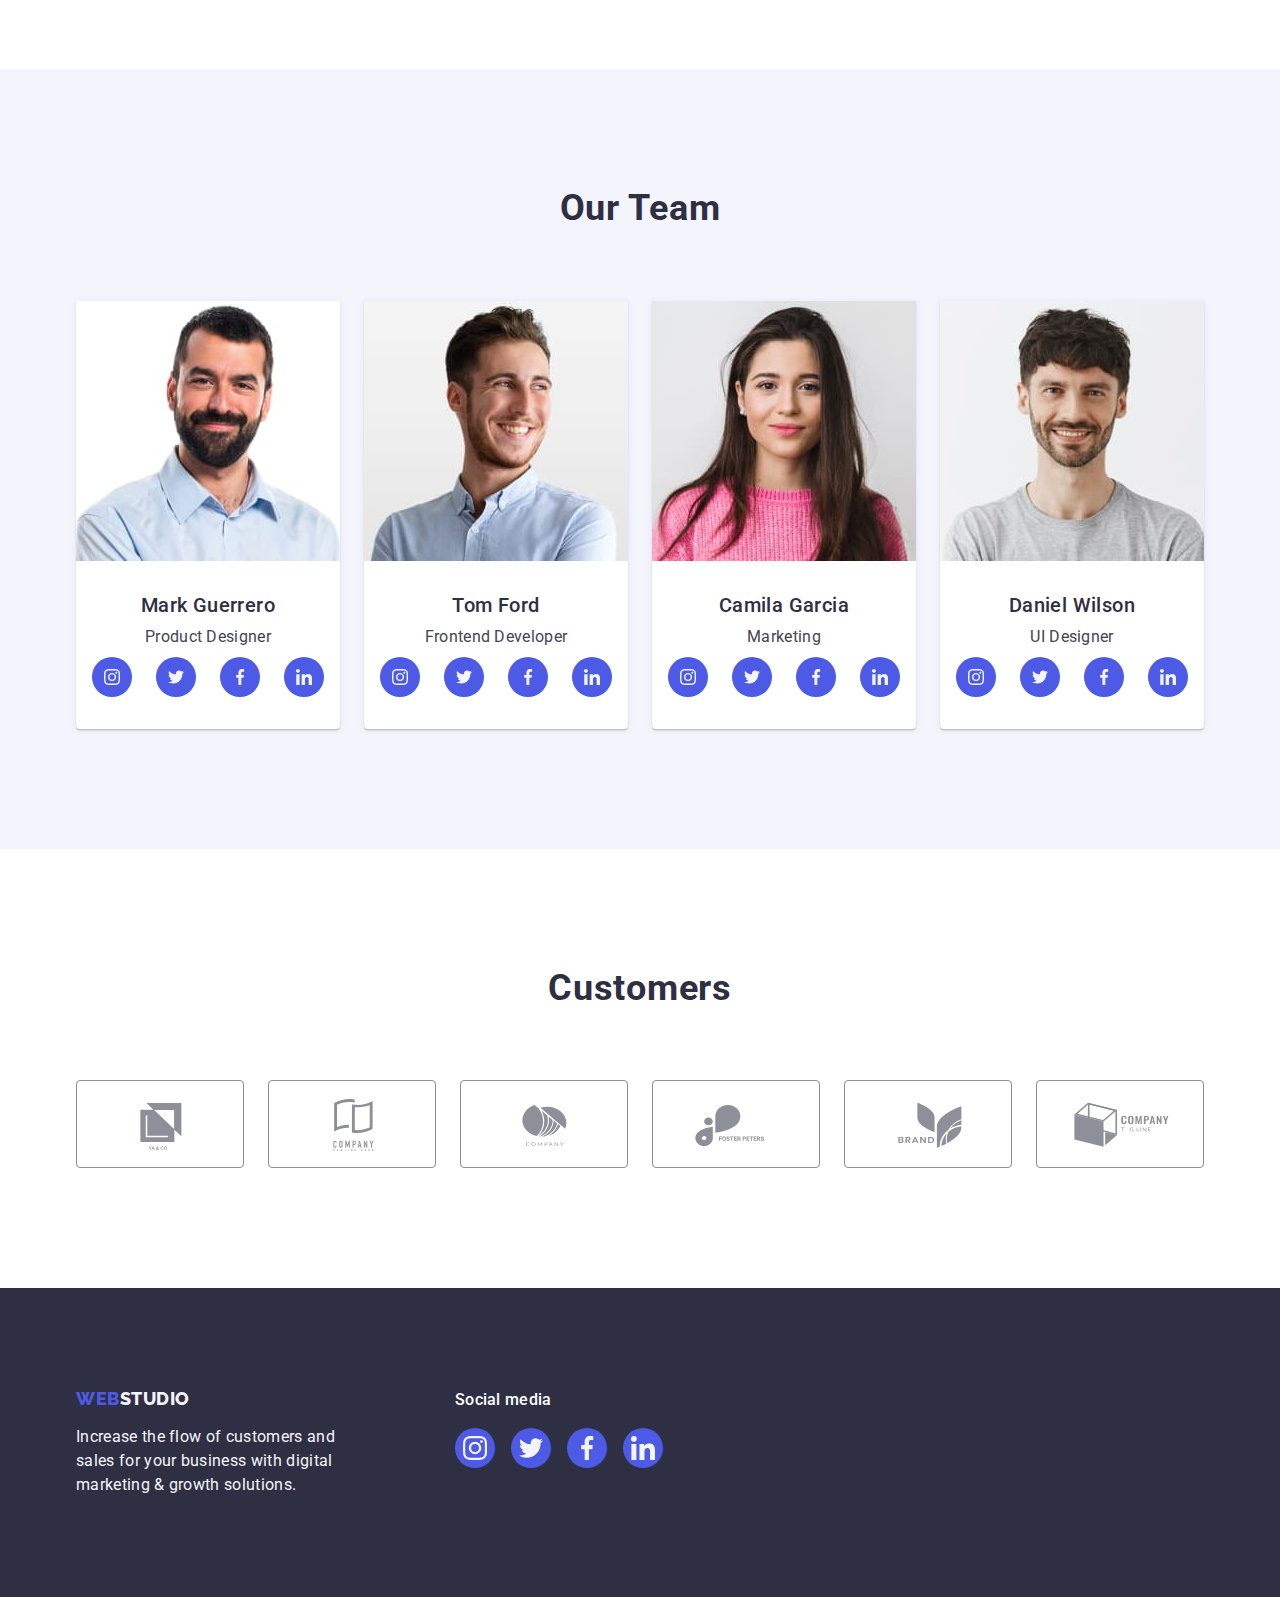
==== commit 1f688251: "second_commit" ====
--- a/index.html
+++ b/index.html
@@ -85,7 +85,7 @@
                                 height="64"
                             >
 
-                                <use href="./images/sprite.svg#icon-antenna">
+                                <use href="./images/icons.svg#icon-antenna">
                                 </use>
                             </svg>
                         </div>
@@ -105,7 +105,7 @@
                                 height="64"
                             >
 
-                                <use href="./images/sprite.svg#icon-clock">
+                                <use href="./images/icons.svg#icon-clock">
                                 </use>
                             </svg>
                         </div>
@@ -123,7 +123,7 @@
                               height="64"
                             >
                         
-                                <use href="./images/sprite.svg#icon-diagram">
+                                <use href="./images/icons.svg#icon-diagram">
                                 </use>
                             </svg>
                         </div>
@@ -141,7 +141,7 @@
                               height="64"
                             >
                         
-                                <use href="./images/sprite.svg#icon-astronaut">
+                                <use href="./images/icons.svg#icon-astronaut">
                                 </use>
                             </svg>
                         </div>
@@ -159,24 +159,27 @@
              <h2 class="title-first-h"> What are we doing</h2>
                 <ul class="service-gallery-list list" lang="en">     
                     <li class="service-gallery-item">
-                        <img class="service-gallery-img" src="./images/we_doing/img1.jpg"
+                        <img class="service-gallery-img" 
+                        src="./images/we_doing/img1.jpg"
                         alt="creating_backend"
                         width="360"
                         height="360">
                     </li>
                     
                     <li class="service-gallery-item">
-                        <img class="service-gallery-img" src="./images/we_doing/img2.jpg"
-                         alt="creating_frontend"
-                         width="360" 
-                         height="360">
+                        <img class="service-gallery-img" 
+                        src="./images/we_doing/img2.jpg"
+                        alt="creating_frontend"
+                        width="360" 
+                        height="360">
                     </li>
 
                     <li  class="service-gallery-item">
-                        <img class="service-gallery-img" src="./images/we_doing/img3.jpg"
+                        <img class="service-gallery-img"
+                        src="./images/we_doing/img3.jpg"
                         alt="adaptive_layout"
-                         width="360" 
-                         height="360">
+                        width="360" 
+                        height="360">
                     </li>
                 </ul>
             </div>
@@ -190,7 +193,8 @@
                 <ul class="team-gallery-list list">
                    
                     <li class="team-gallery-item">
-                         <img class="team-gallery-img" src="./images/our_team/team_card1.jpg"
+                         <img class="team-gallery-img" 
+                         src="./images/our_team/team_card1.jpg"
                          alt="photo_designer" 
                          width="264"
                          height="260">
@@ -209,7 +213,7 @@
                                           height="16"
                                         >
 
-                                            <use href="./images/sprite.svg#icon-instagram">
+                                            <use href="./images/icons.svg#icon-instagram">
                                             </use>
                                         </svg>
                                     </a>
@@ -223,7 +227,7 @@
                                             width="16" 
                                             height="16">
                                 
-                                            <use href="./images/sprite.svg#icon-twitter">
+                                            <use href="./images/icons.svg#icon-twitter">
                                             </use>
                                         </svg>
                                     </a>
@@ -238,7 +242,7 @@
                                           height="16"
                                         >
                                 
-                                            <use href="./images/sprite.svg#icon-facebook">
+                                            <use href="./images/icons.svg#icon-facebook">
                                             </use>
                                         </svg>
                                     </a>
@@ -253,7 +257,7 @@
                                           height="16"
                                         >
                                 
-                                            <use href="./images/sprite.svg#icon-linkedin">
+                                            <use href="./images/icons.svg#icon-linkedin">
                                             </use>
                                         </svg>
                                     </a>
@@ -264,7 +268,8 @@
                     </li> 
 
                     <li class="team-gallery-item">
-                        <img  class="team-gallery-img" src="images/our_team/team_card2.jpg"
+                        <img  class="team-gallery-img" 
+                        src="images/our_team/team_card2.jpg"
                         alt="photo_developer" 
                         width="264" 
                         height="260">
@@ -283,7 +288,7 @@
                                           height="16"
                                         >
                             
-                                            <use href="./images/sprite.svg#icon-instagram">
+                                            <use href="./images/icons.svg#icon-instagram">
                                             </use>
                                         </svg>
                                     </a>
@@ -298,7 +303,7 @@
                                           height="16"
                                         >
                             
-                                            <use href="./images/sprite.svg#icon-twitter">
+                                            <use href="./images/icons.svg#icon-twitter">
                                             </use>
                                         </svg>
                                     </a>
@@ -313,7 +318,7 @@
                                           height="16"
                                         >
                             
-                                            <use href="./images/sprite.svg#icon-facebook">
+                                            <use href="./images/icons.svg#icon-facebook">
                                             </use>
                                         </svg>
                                     </a>
@@ -328,7 +333,7 @@
                                           height="16"
                                         >
                             
-                                            <use href="./images/sprite.svg#icon-linkedin">
+                                            <use href="./images/icons.svg#icon-linkedin">
                                             </use>
                                         </svg>
                                     </a>
@@ -338,7 +343,8 @@
                     </li>
                   
                     <li class="team-gallery-item">
-                        <img class="team-gallery-img" src="./images/our_team/team_card3.jpg" 
+                        <img class="team-gallery-img" 
+                        src="./images/our_team/team_card3.jpg" 
                         alt="photo_marketer" 
                         width="264" 
                         height="260">
@@ -357,7 +363,7 @@
                                           height="16"
                                         >
                             
-                                            <use href="./images/sprite.svg#icon-instagram">
+                                            <use href="./images/icons.svg#icon-instagram">
                                             </use>
                                         </svg>
                                     </a>
@@ -371,7 +377,7 @@
                                           width="16" 
                                           height="16">
                             
-                                            <use href="./images/sprite.svg#icon-twitter">
+                                            <use href="./images/icons.svg#icon-twitter">
                                             </use>
                                         </svg>
                                     </a>
@@ -385,7 +391,7 @@
                                             width="16" 
                                             height="16">
                             
-                                            <use href="./images/sprite.svg#icon-facebook">
+                                            <use href="./images/icons.svg#icon-facebook">
                                             </use>
                                         </svg>
                                     </a>
@@ -400,7 +406,7 @@
                                           height="16"
                                         >
                             
-                                            <use href="./images/sprite.svg#icon-linkedin">
+                                            <use href="./images/icons.svg#icon-linkedin">
                                             </use>
                                         </svg>
                                     </a>
@@ -410,7 +416,8 @@
                     </li>
                 
                     <li class="team-gallery-item">
-                       <img class="team-gallery-img" src="./images/our_team/team-card4.jpg"
+                       <img class="team-gallery-img" 
+                        src="./images/our_team/team-card4.jpg"
                         alt="photo_Designer" 
                         width="264"
                         height="260">
@@ -429,7 +436,7 @@
                                           height="16"
                                         >
                             
-                                            <use href="./images/sprite.svg#icon-instagram">
+                                            <use href="./images/icons.svg#icon-instagram">
                                             </use>
                                         </svg>
                                     </a>
@@ -444,7 +451,7 @@
                                           height="16"
                                         >
                             
-                                            <use href="./images/sprite.svg#icon-twitter">
+                                            <use href="./images/icons.svg#icon-twitter">
                                             </use>
                                         </svg>
                                     </a>
@@ -459,7 +466,7 @@
                                           height="16"
                                         >
                             
-                                            <use href="./images/sprite.svg#icon-facebook">
+                                            <use href="./images/icons.svg#icon-facebook">
                                             </use>
                                         </svg>
                                     </a>
@@ -474,7 +481,7 @@
                                           height="16"
                                         >
                             
-                                            <use href="./images/sprite.svg#icon-linkedin">
+                                            <use href="./images/icons.svg#icon-linkedin">
                                             </use>
                                         </svg>
                                     </a>
@@ -490,7 +497,7 @@
 <!--section 5-->
         <section class="customers">
             <div class="container">
-                <h2 class="title-first-h">Customers</h2>
+                <h2 class="title-first-c">Customers</h2>
 
                 <ul class="customers-icon-list list">
 
@@ -503,7 +510,7 @@
                               height="56"
                             >
 
-                                <use href="./images/sprite.svg#icon-logo1">
+                                <use href="./images/icons.svg#icon-logo1">
                                 </use>
                             </svg>
                         </a>
@@ -518,7 +525,7 @@
                               height="56"
                             >
                     
-                                <use href="./images/sprite.svg#icon-logo2">
+                                <use href="./images/icons.svg#icon-logo2">
                                 </use>
                             </svg>
                         </a>
@@ -533,7 +540,7 @@
                               height="56"
                             >
                     
-                                <use href="./images/sprite.svg#icon-logo3">
+                                <use href="./images/icons.svg#icon-logo3">
                                 </use>
                             </svg>
                         </a>
@@ -548,7 +555,7 @@
                               height="56"
                             >
                     
-                                <use href="./images/sprite.svg#icon-logo4">
+                                <use href="./images/icons.svg#icon-logo4">
                                 </use>
                             </svg>
                         </a>
@@ -563,7 +570,7 @@
                               height="56"
                             >
                     
-                                <use href="./images/sprite.svg#icon-logo5">
+                                <use href="./images/icons.svg#icon-logo5">
                                 </use>
                             </svg>
                         </a>
@@ -578,7 +585,7 @@
                               height="56"
                             >
                     
-                                <use href="./images/sprite.svg#icon-logo6">
+                                <use href="./images/icons.svg#icon-logo6">
                                 </use>
                             </svg>
                         </a>
@@ -617,7 +624,7 @@
                               height="24"
                             >
                 
-                                <use href="./images/sprite.svg#icon-instagram">
+                                <use href="./images/icons.svg#icon-instagram">
                                 </use>
                             </svg>
                         </a>
@@ -632,7 +639,7 @@
                               height="24"
                             >
                 
-                                <use href="./images/sprite.svg#icon-twitter">
+                                <use href="./images/icons.svg#icon-twitter">
                                 </use>
                             </svg>
                         </a>
@@ -647,7 +654,7 @@
                               height="24"
                             >
                 
-                                <use href="./images/sprite.svg#icon-facebook">
+                                <use href="./images/icons.svg#icon-facebook">
                                 </use>
                             </svg>
                         </a>
@@ -662,7 +669,7 @@
                               height="24"
                             >
                 
-                                <use href="./images/sprite.svg#icon-linkedin">
+                                <use href="./images/icons.svg#icon-linkedin">
                                 </use>
                             </svg>
                         </a>
--- a/css/styles.css
+++ b/css/styles.css
@@ -8,14 +8,14 @@
         sans-serif;
 
     --accent-color: #2E2F42;
-    --second-color:#F4F4FD;
+    --second-color: #F4F4FD;
     --third-color: #434455;
     --logo-color: #4D5AE5;
     --fourth-color: #FFFFFF;
     --hover-color: #404BBF;
-    --border-line-color:#E7E9FC;
-    --icon-link-hover:#31D0AA;
-    --icon-color:#8E8F99;
+    --border-line-color: #E7E9FC;
+    --icon-link-hover: #31D0AA;
+    --icon-color: #8E8F99;
 }
 
 .list{
@@ -64,6 +64,9 @@
 /*=======Header=======*/
 .page-header {
     border-bottom: 1px solid var(--border-line-color);
+    box-shadow: 0px 2px 1px rgba(46, 47, 66, 0.08),
+        0px 1px 1px rgba(46, 47, 66, 0.16),
+        0px 1px 6px rgba(46, 47, 66, 0.08);
 }
 
 .page-header-container {
@@ -259,6 +262,8 @@
     width: 264px;
     height: 112px;
     background-color: var(--second-color);
+    border-radius: 4px;
+    margin-bottom: 8px;
 }
 .title-second-h {
     margin-bottom: 8px;
@@ -342,15 +347,18 @@
     color: var(--accent-color);
 }
 
+
 .team-content-text {
-    padding: 32px 16px;
+    padding-top: 32px;
+    padding-bottom: 32px;
+
 }
 
 /*icons-list*/
 .social-list{
     display:flex;
     justify-content: center;
-    column-gap: 24px;
+    gap: 24px;
     margin-top: 8px;
    
 }
@@ -370,6 +378,9 @@
     border-radius: 50%;
     background-color: var(--logo-color);
 }
+.social-list-icon{
+    fill: var(--second-color);
+}
 /*/icon-list*/
 
 .text-pozition {
@@ -379,7 +390,18 @@
 /*==section 5==*/
 
 .customers{
-    padding-bottom: 244px;
+    padding-top:120px;
+    padding-bottom: 120px;
+}
+.title-first-c {
+    margin-bottom: 72px;
+    font-weight: 700;
+    font-size: 36px;
+    line-height: 1.1;
+    text-align: center;
+    letter-spacing: 0.02em;
+    text-transform: capitalize;
+    color: var(--accent-color);
 }
 .customers-icon-list{
     display:flex;
@@ -400,9 +422,10 @@
     height: 88px;
     border: 1px solid var(--icon-color);
     border-radius: 4px;    
+    color: var(--icon-color);
 }
 .customers-icon{
-    fill: var(--icon-color);
+    fill: currentColor;
 }
 
 .customers-icon-link:hover,
@@ -411,12 +434,10 @@
     border-color: var(--hover-color);
     color:var(--hover-color);
 
-    fill:currentColor;
 }
 .customers-icon-link:hover .customers-icon,
 .customers-icon-link:focus .customers-icon{
-
-    fill:currentColor;
+    fill: currentColor;
 }
 
 
@@ -435,12 +456,13 @@
 }
 .footer-container{
     display: flex;
-}
-
-.footer-social-media-content{
-
-    margin-left: 120px;
-}
+    align-items: baseline;
+}
+
+.footer-content{
+    margin-right: 120px
+}
+
 .footer-logo-web{
     display: inline-block;
     font-family: var(--second-font-family);
@@ -473,14 +495,14 @@
 .social-media-title{
     line-height: 1.5;
     letter-spacing: 0.02em;
-    color: var(--second-color);
-
+    color: var(--fourth-color);
+    font-weight: 500;
     margin-bottom: 16px;
 }
 .social-media-list {
     display: flex;
     justify-content: center;
-    column-gap: 16px;
+    gap: 16px;
 
 }
 .social-media-list-link {
@@ -499,6 +521,11 @@
 .social-media-list-link:focus{
 
     background-color: var(--icon-link-hover);
+}
+
+.social-media-list-icon {
+
+    fill: var(--second-color);
 }
 /*=====/Footer=======*/
 
@@ -544,8 +571,9 @@
     color: var(--fourth-color);
     background-color: var(--hover-color);
     border: 1px solid transparent;
-    box-shadow: 0px 1px 6px rgba(46, 47, 66, 0.08), 0px 1px 1px rgba(46, 47, 66, 0.16), 0px 2px 1px rgba(46, 47, 66, 0.08);
-
+    box-shadow: 0px 3px 1px rgba(0, 0, 0, 0.1),
+        0px 2px 1px rgba(0, 0, 0, 0.08),
+        0px 2px 2px rgba(0, 0, 0, 0.12);
 }
 /*===/Portfolio components==*/
 
@@ -582,8 +610,11 @@
 .project-gallery-item:nth-child(2n+1){
     margin-right:0;}
 
-.gallery:hover .project-gallery-img,
-.gallery:hover .gallery-content-text{
+.gallery{
+    display: block;
+}
+.gallery:hover,
+.gallery:focus {
 
 box-shadow: 0px 1px 6px rgba(46, 47, 66, 0.08),
 0px 1px 1px rgba(46, 47, 66, 0.16),
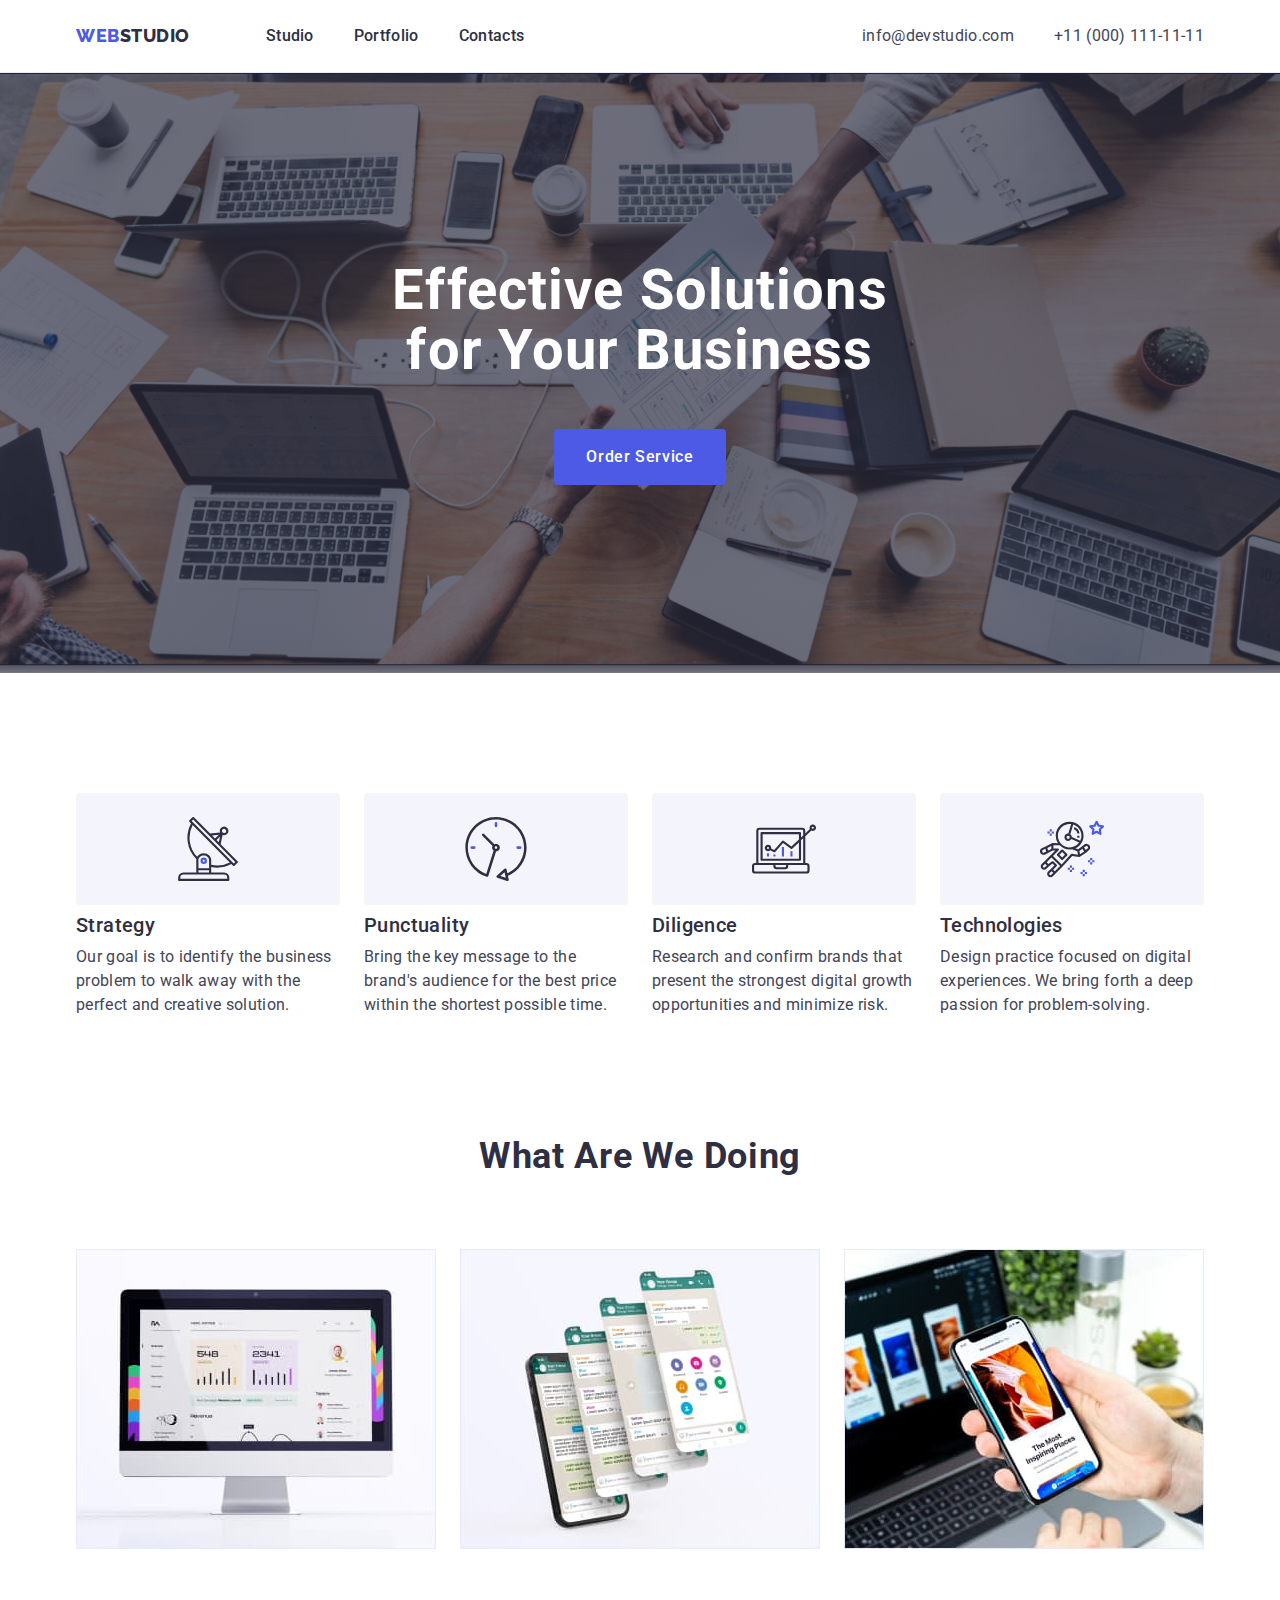
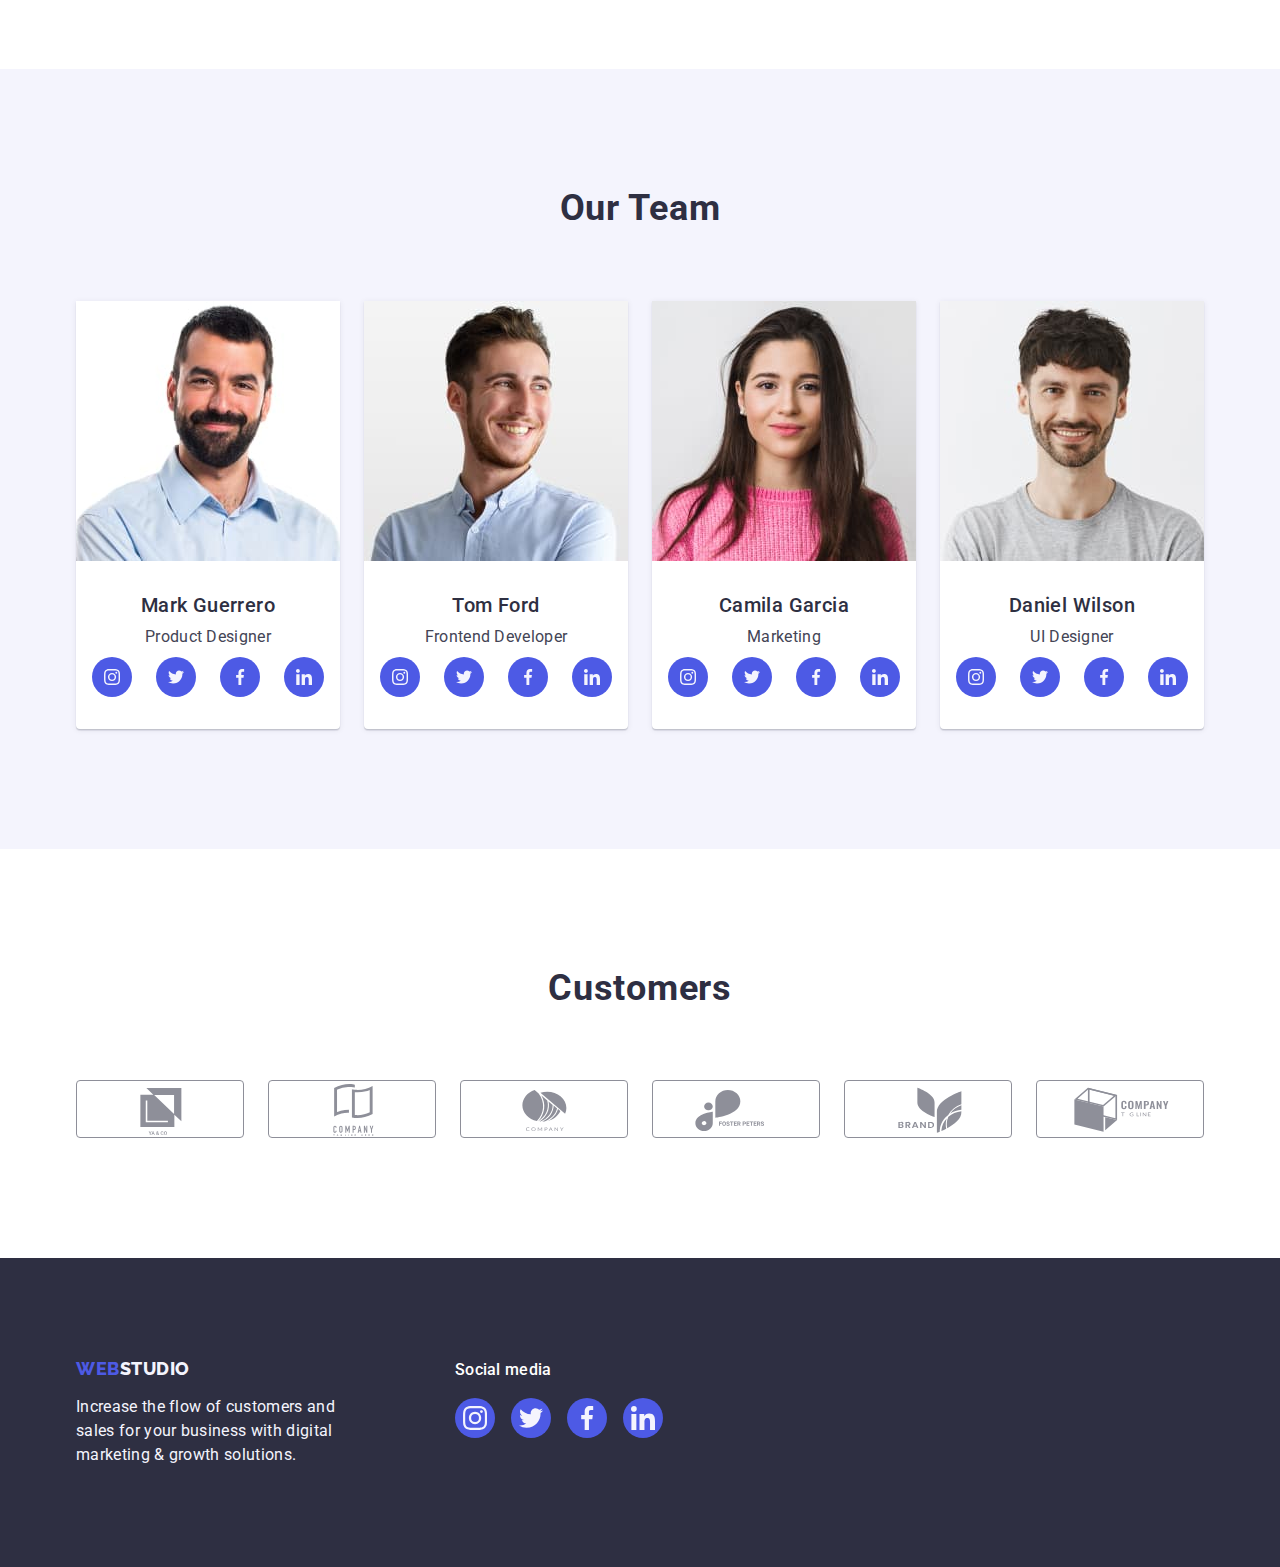
==== commit d5e23bb5: "fourth_commit" ====
--- a/index.html
+++ b/index.html
@@ -355,7 +355,7 @@
 
                             <ul class="social-list list">
                                 <li class="social-list-item">
-                                    <a href="" class="social-list-link">
+                                    <a href="" class="social-list-link link">
                                         <svg 
                                           class="social-list-icon" 
                                           aria-label="instagram`s icon"
@@ -370,7 +370,7 @@
                                 </li>
                             
                                 <li class="social-list-item">
-                                    <a href="" class="social-list-link">
+                                    <a href="" class="social-list-link link">
                                         <svg 
                                           class="social-list-icon" 
                                           aria-label="twitter`s icon"
@@ -384,7 +384,7 @@
                                 </li>
                             
                                 <li class="social-list-item">
-                                    <a href="" class="social-list-link">
+                                    <a href="" class="social-list-link link">
                                         <svg 
                                             class="social-list-icon" 
                                             aria-label="facebook`s icon" 
@@ -398,7 +398,7 @@
                                 </li>
                             
                                 <li class="social-list-item">
-                                    <a href="" class="social-list-link">
+                                    <a href="" class="social-list-link link">
                                         <svg 
                                           class="social-list-icon" 
                                           aria-label="linkedin`s icon"
@@ -428,7 +428,7 @@
                             
                             <ul class="social-list list">
                                 <li class="social-list-item">
-                                    <a href="" class="social-list-link">
+                                    <a href="" class="social-list-link link">
                                         <svg 
                                           class="social-list-icon" 
                                           aria-label="instagram`s icon" 
@@ -443,7 +443,7 @@
                                 </li>
                             
                                 <li class="social-list-item">
-                                    <a href="" class="social-list-link">
+                                    <a href="" class="social-list-link link">
                                         <svg 
                                           class="social-list-icon" 
                                           aria-label="twitter`s icon" 
@@ -458,7 +458,7 @@
                                 </li>
                             
                                 <li class="social-list-item">
-                                    <a href="" class="social-list-link">
+                                    <a href="" class="social-list-link link">
                                         <svg 
                                           class="social-list-icon" 
                                           aria-label="facebook`s icon" 
@@ -473,7 +473,7 @@
                                 </li>
                             
                                 <li class="social-list-item">
-                                    <a href="" class="social-list-link">
+                                    <a href="" class="social-list-link link">
                                         <svg 
                                           class="social-list-icon"
                                           aria-label="linkedin`s icon"
@@ -502,7 +502,7 @@
                 <ul class="customers-icon-list list">
 
                     <li class="customers-icon-item">
-                        <a class="customers-icon-link">
+                        <a class="customers-icon-link link">
                             <svg 
                               class="customers-icon" 
                               aria-label="client`s ya-and-co icon"
@@ -517,7 +517,7 @@
                     </li>
 
                     <li class="customers-icon-item">
-                        <a class="customers-icon-link">
+                        <a class="customers-icon-link link">
                             <svg 
                               class="customers-icon" 
                               aria-label="company`s tagline here icon" 
@@ -532,7 +532,7 @@
                     </li>
 
                     <li class="customers-icon-item">
-                        <a class="customers-icon-link">
+                        <a class="customers-icon-link link">
                             <svg 
                               class="customers-icon"
                               aria-label="company`s icon"
@@ -547,7 +547,7 @@
                     </li>
 
                     <li class="customers-icon-item">
-                        <a class="customers-icon-link">
+                        <a class="customers-icon-link link">
                             <svg 
                               class="customers-icon"
                               aria-label="company`s fosterpeters icon"
@@ -562,7 +562,7 @@
                     </li>
 
                     <li class="customers-icon-item">
-                        <a class="customers-icon-link">
+                        <a class="customers-icon-link link">
                             <svg 
                               class="customers-icon" 
                               aria-label="company`s brand icon" 
@@ -577,7 +577,7 @@
                     </li>
 
                     <li class="customers-icon-item">
-                        <a class="customers-icon-link">
+                        <a class="customers-icon-link link">
                             <svg 
                               class="customers-icon" 
                               aria-label="company`s tag line icon"
@@ -610,13 +610,11 @@
             </div>
 
             <div class="footer-social-media-content">
-                <p class="social-media-title">
-                    Social media
-                </p>
+                <p class="social-media-title">Social media</p>
 
                 <ul class="social-media-list list">
                     <li class="social-media-list-item">
-                        <a href="" class="social-media-list-link">
+                        <a href="" class="social-media-list-link link">
                             <svg 
                               class="social-media-list-icon"
                               aria-label="instagram`s icon"
@@ -631,7 +629,7 @@
                     </li>
                 
                     <li class="social-media-list-item">
-                        <a href="" class="social-media-list-link">
+                        <a href="" class="social-media-list-link link">
                             <svg 
                               class="social-media-list-icon" 
                               aria-label="twitter`s icon" 
@@ -646,7 +644,7 @@
                     </li>
                 
                     <li class="social-media-list-item">
-                        <a href="" class="social-media-list-link">
+                        <a href="" class="social-media-list-link link">
                             <svg 
                               class="social-media-list-icon"
                               aria-label="facebook`s icon" 
@@ -661,7 +659,7 @@
                     </li>
                 
                     <li class="social-media-list-item">
-                        <a href="" class="social-media-list-link">
+                        <a href="" class="social-media-list-link link">
                             <svg 
                               class="social-media-list-icon" 
                               aria-label="linkedin`s icon" 
--- a/css/styles.css
+++ b/css/styles.css
@@ -423,6 +423,9 @@
     border: 1px solid var(--icon-color);
     border-radius: 4px;    
     color: var(--icon-color);
+
+    width: 100%;
+    height: 100%;
 }
 .customers-icon{
     fill: currentColor;
@@ -432,14 +435,9 @@
 .customers-icon-link:focus{
 
     border-color: var(--hover-color);
-    color:var(--hover-color);
-
-}
-.customers-icon-link:hover .customers-icon,
-.customers-icon-link:focus .customers-icon{
-    fill: currentColor;
-}
-
+    color: var(--hover-color); 
+
+}
 
 /*======/Sections=====*/
 
@@ -505,27 +503,32 @@
     gap: 16px;
 
 }
+.social-media-list-item{
+
+    width: 40px;
+    height: 40px;
+}
 .social-media-list-link {
     display: flex;
     justify-content: center;
     align-items: center;
 
-    width: 40px;
-    height: 40px;
+    width: 100%;
+    height: 100%;
 
     border-radius: 50%;
     background-color: var(--logo-color);
 }
 
 .social-media-list-link:hover,
-.social-media-list-link:focus{
+.social-media-list-link:focus {
 
     background-color: var(--icon-link-hover);
 }
 
 .social-media-list-icon {
 
-    fill: var(--second-color);
+    fill: #f4f4fd;
 }
 /*=====/Footer=======*/
 
@@ -610,16 +613,16 @@
 .project-gallery-item:nth-child(2n+1){
     margin-right:0;}
 
-.gallery{
+.gallery-link{
     display: block;
 }
-.gallery:hover,
-.gallery:focus {
+.gallery-link:hover,
+.gallery-link:focus {
 
 box-shadow: 0px 1px 6px rgba(46, 47, 66, 0.08),
 0px 1px 1px rgba(46, 47, 66, 0.16),
 0px 2px 1px rgba(46, 47, 66, 0.08);
-border-radius: 0px 0px 4px 4px;
+
 }
 
 .project-gallery-img{
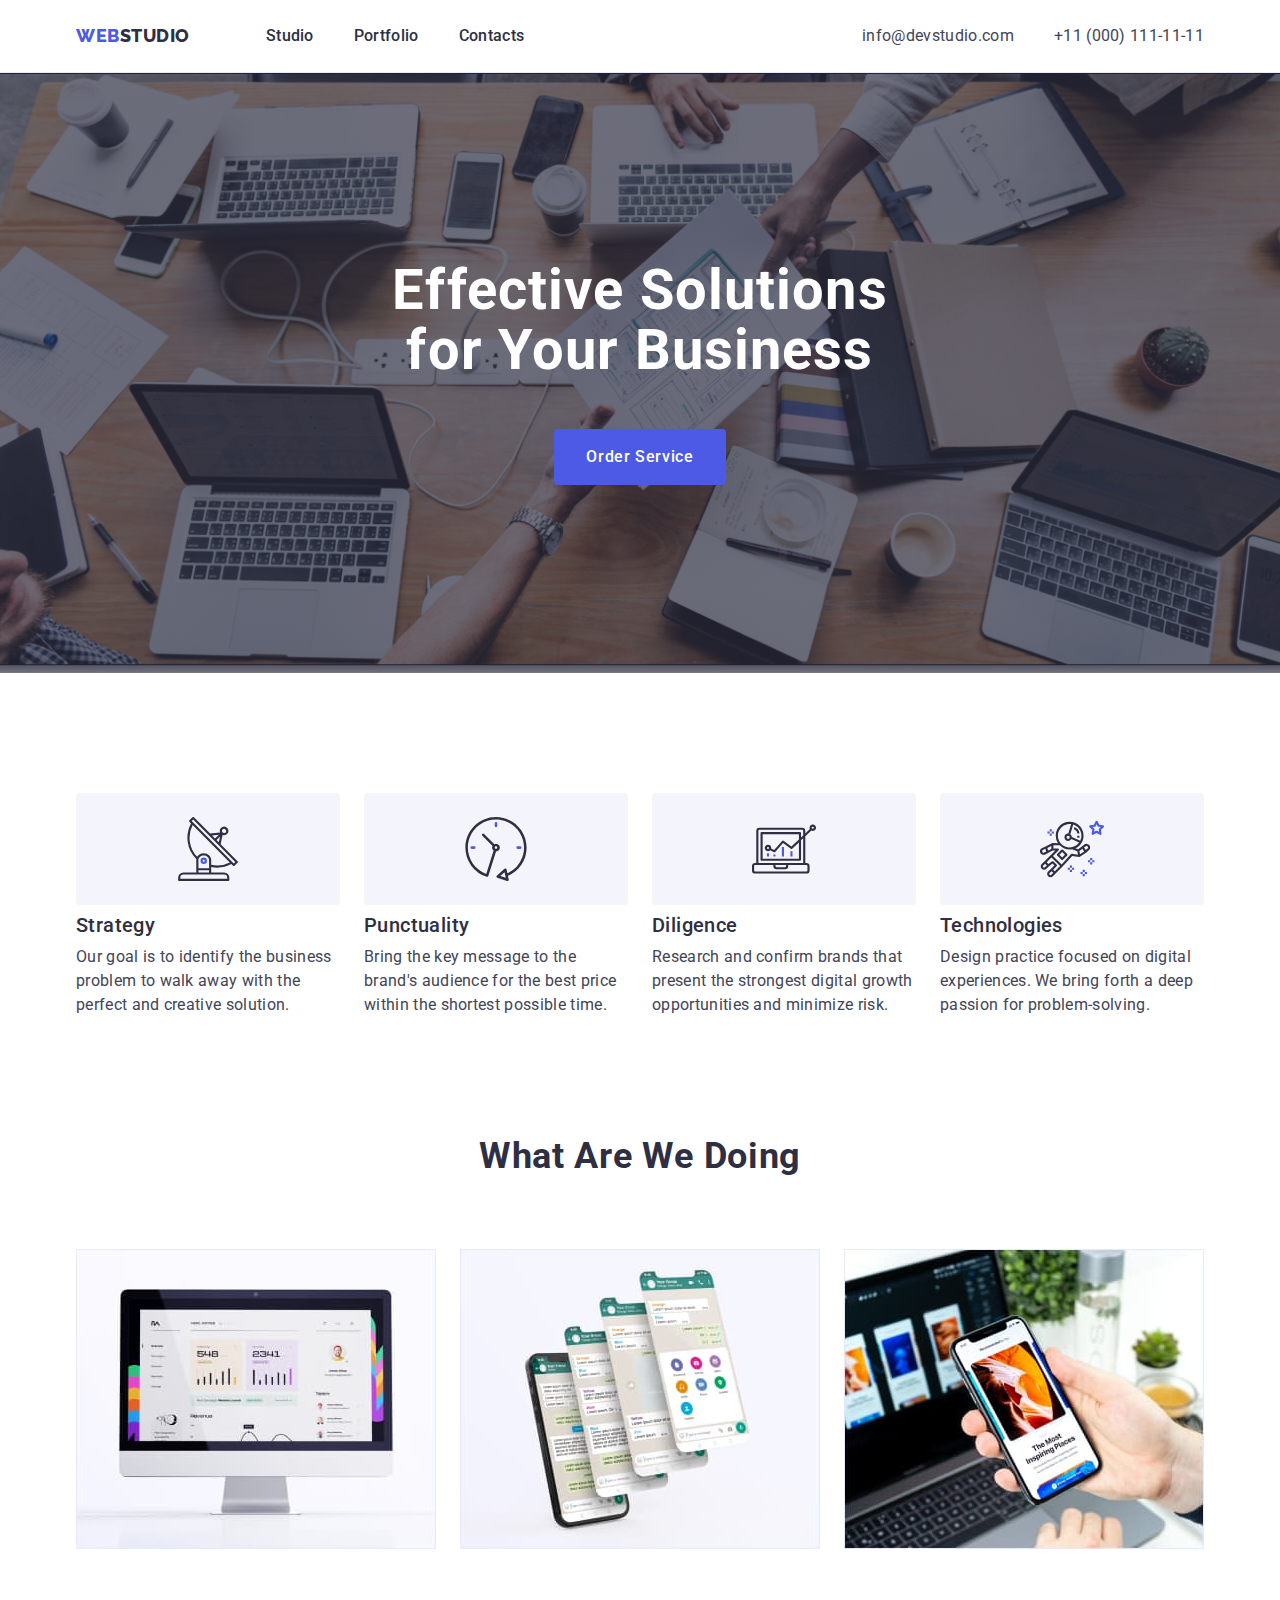
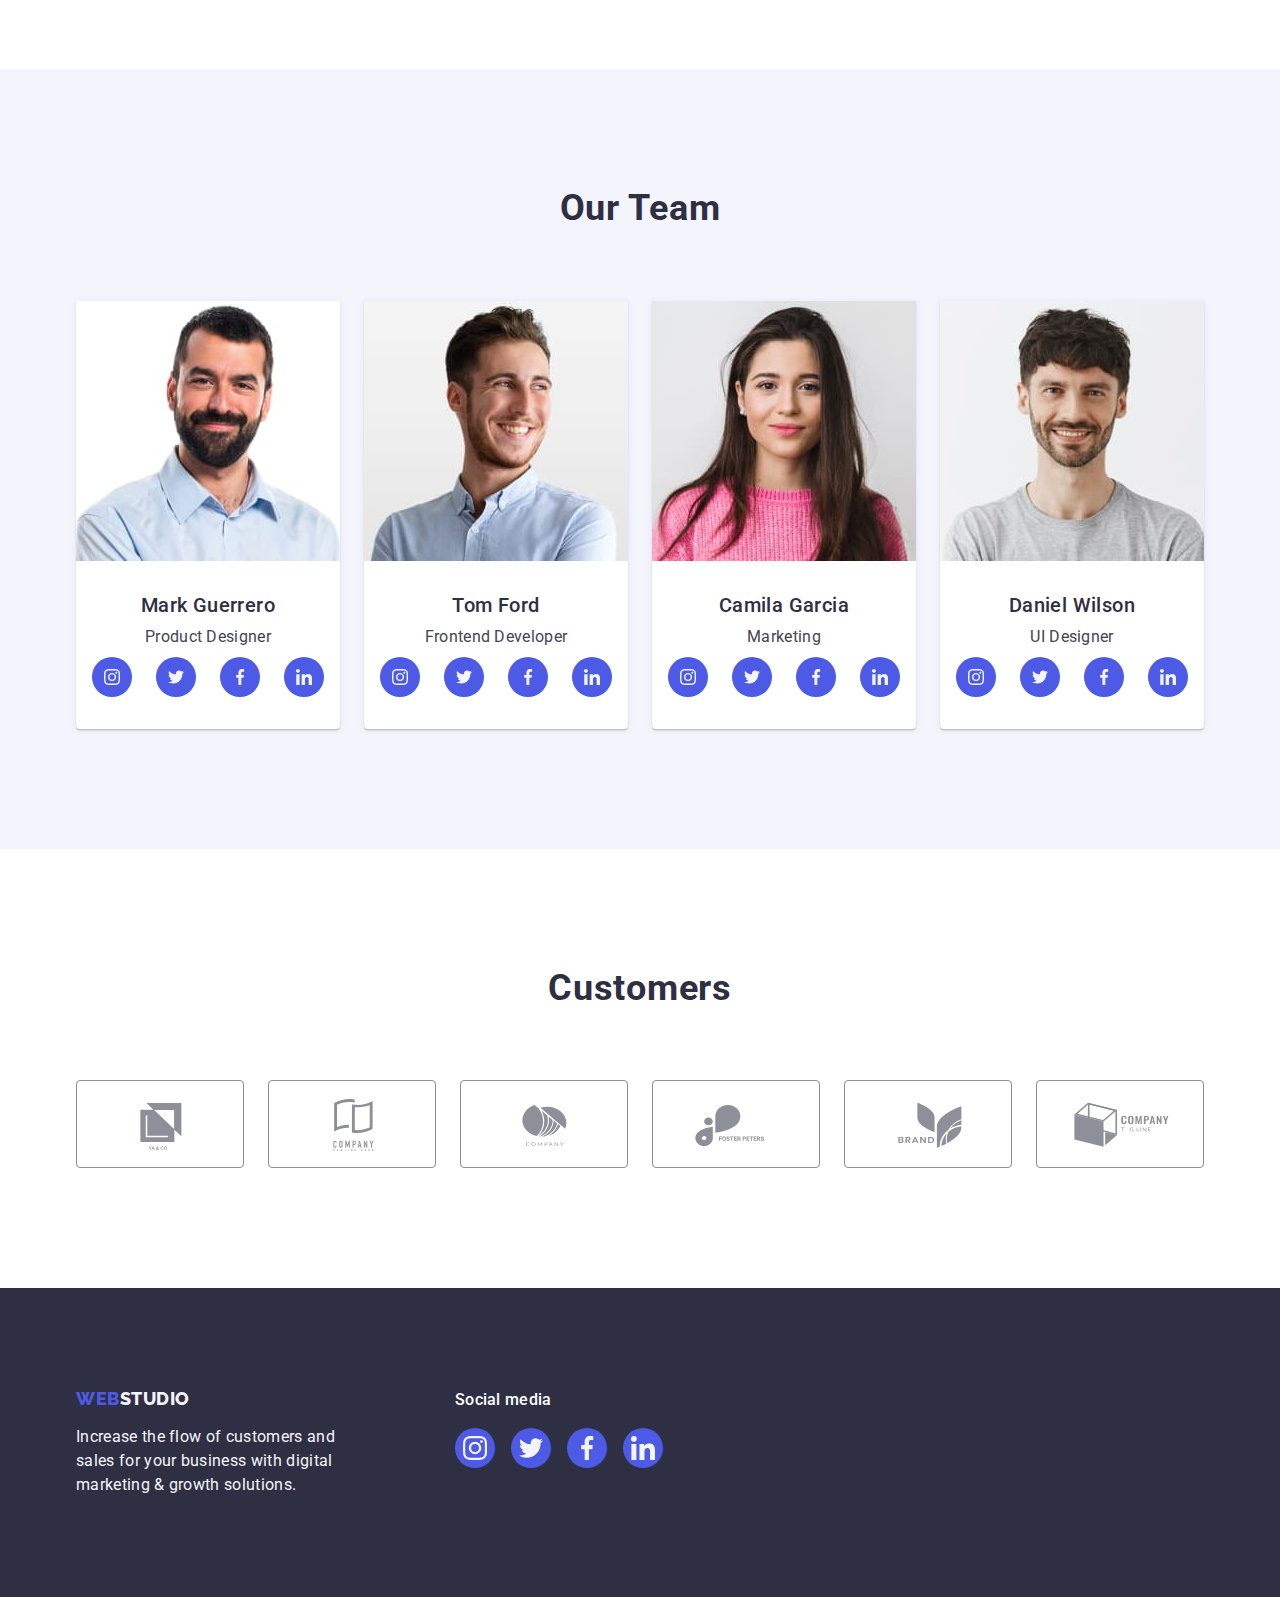
==== commit 8e26de9e: "sixths_commit" ====
--- a/index.html
+++ b/index.html
@@ -473,7 +473,7 @@
                                 </li>
                             
                                 <li class="social-list-item">
-                                    <a href="" class="social-list-link link">
+                                    <a href="" class="social-list-link">
                                         <svg 
                                           class="social-list-icon"
                                           aria-label="linkedin`s icon"
--- a/css/styles.css
+++ b/css/styles.css
@@ -359,12 +359,16 @@
     display:flex;
     justify-content: center;
     gap: 24px;
+}
+.social-list-item{
     margin-top: 8px;
-   
+
+    width: 40px;
+    height: 40px;
 }
 .social-list-link:hover,
 .social-list-link:focus{
-    background-color: var(--icon-link-hover);
+    background-color: var(--hover-color);
 }
 
 .social-list-link{
@@ -372,8 +376,8 @@
     justify-content: center;
     align-items: center;
     
-    width: 40px;
-    height: 40px;
+    width: 100%;
+    height: 100%;
 
     border-radius: 50%;
     background-color: var(--logo-color);
@@ -390,7 +394,7 @@
 /*==section 5==*/
 
 .customers{
-    padding-top:120px;
+    padding-top: 120px;
     padding-bottom: 120px;
 }
 .title-first-c {
@@ -409,6 +413,7 @@
 }
 .customers-icon-item{
     flex-basis: calc((100% - 120px) / 6);
+    height: 88px;
 }
 .customers-icon-item:last-child{
     margin-right: 0;
@@ -427,16 +432,17 @@
     width: 100%;
     height: 100%;
 }
-.customers-icon{
-    fill: currentColor;
-}
+
 
 .customers-icon-link:hover,
 .customers-icon-link:focus{
 
     border-color: var(--hover-color);
     color: var(--hover-color); 
-
+}
+
+.customers-icon {
+    fill: currentColor;
 }
 
 /*======/Sections=====*/
@@ -574,6 +580,7 @@
     color: var(--fourth-color);
     background-color: var(--hover-color);
     border: 1px solid transparent;
+
     box-shadow: 0px 3px 1px rgba(0, 0, 0, 0.1),
         0px 2px 1px rgba(0, 0, 0, 0.08),
         0px 2px 2px rgba(0, 0, 0, 0.12);
@@ -618,11 +625,9 @@
 }
 .gallery-link:hover,
 .gallery-link:focus {
-
 box-shadow: 0px 1px 6px rgba(46, 47, 66, 0.08),
 0px 1px 1px rgba(46, 47, 66, 0.16),
 0px 2px 1px rgba(46, 47, 66, 0.08);
-
 }
 
 .project-gallery-img{
